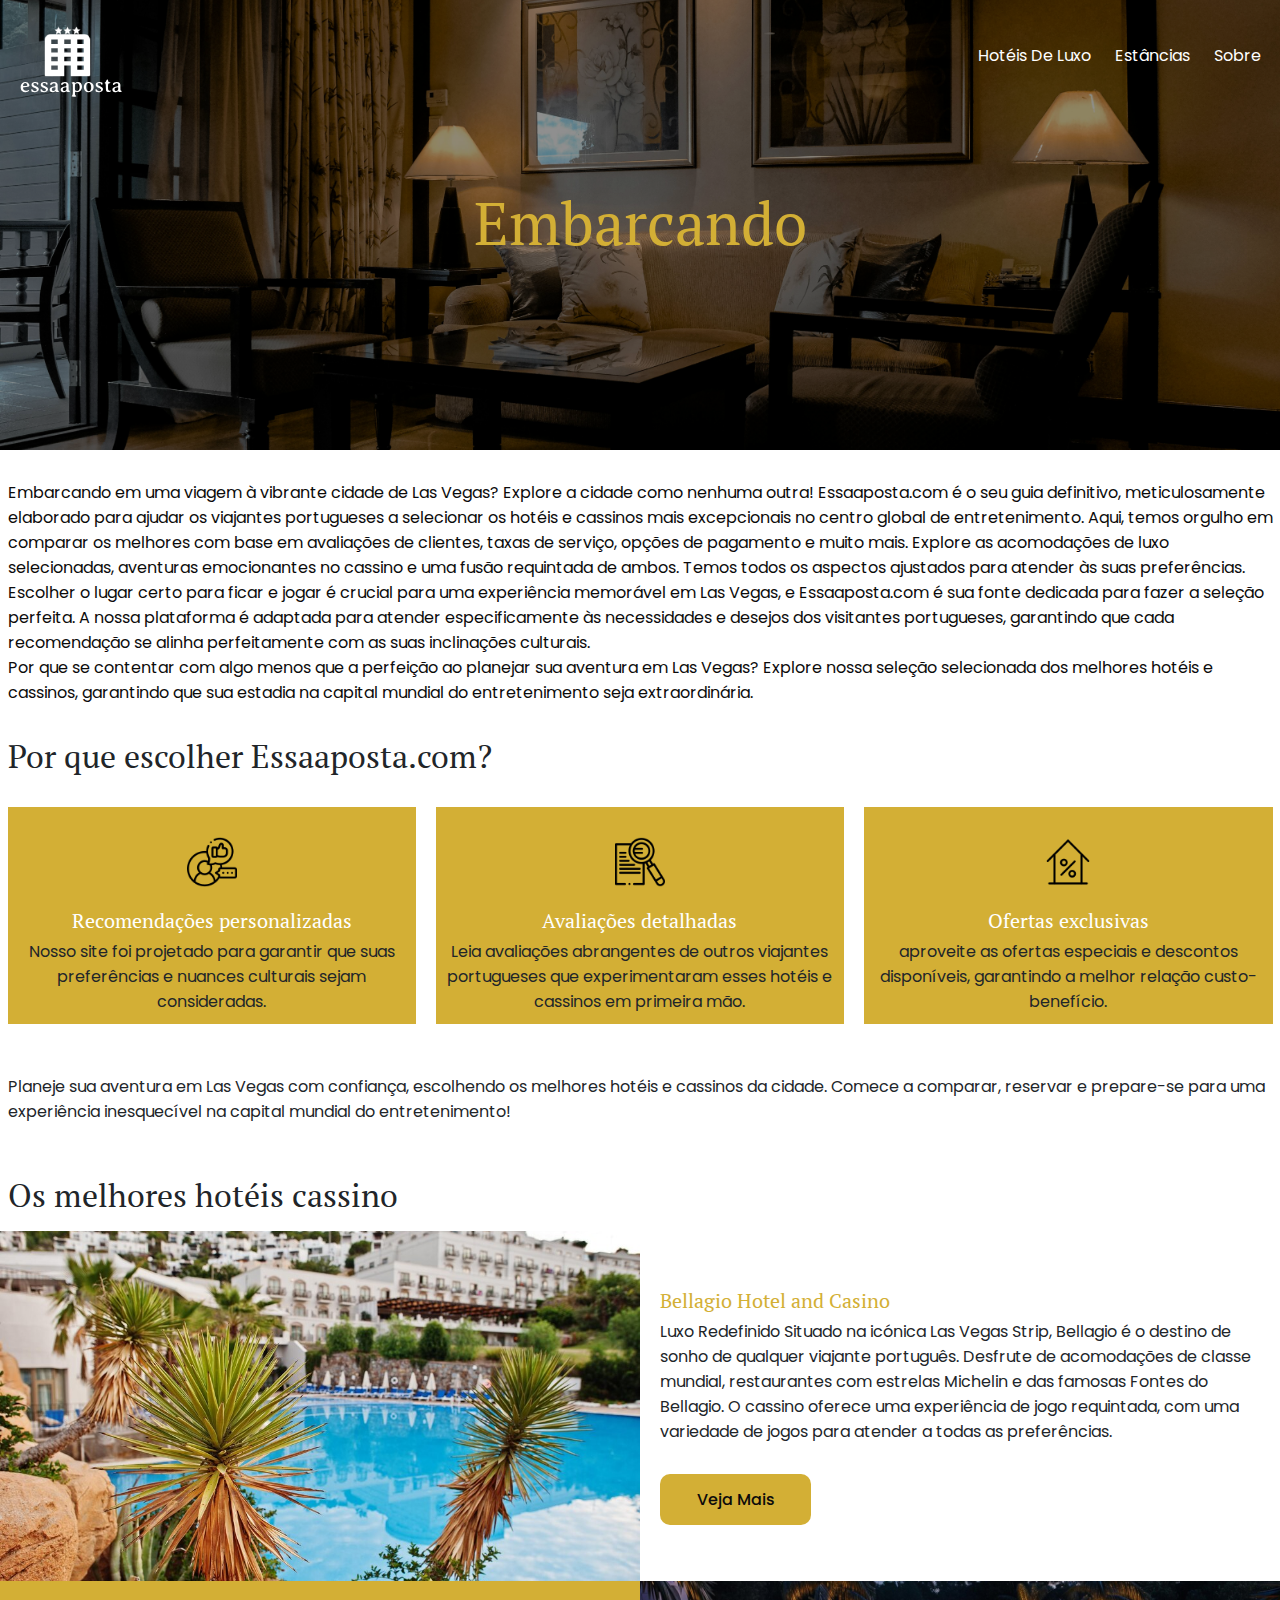
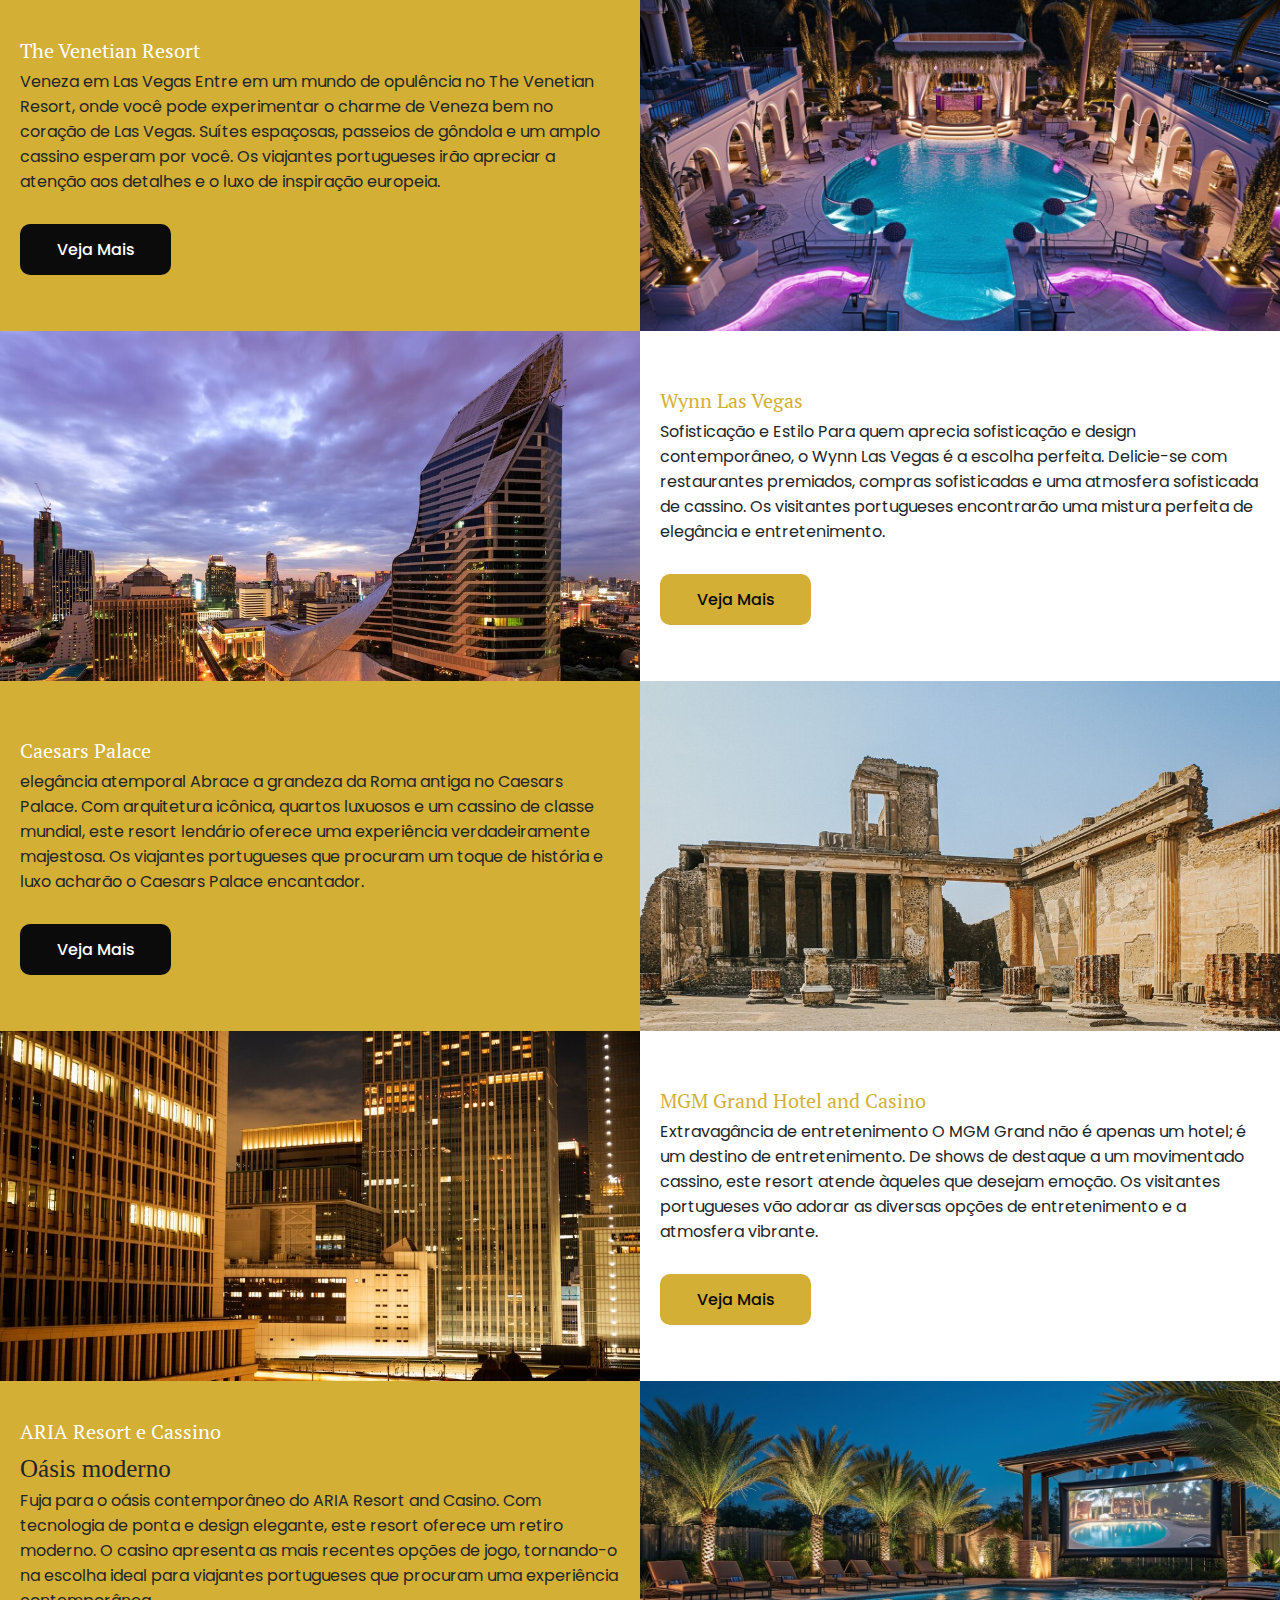
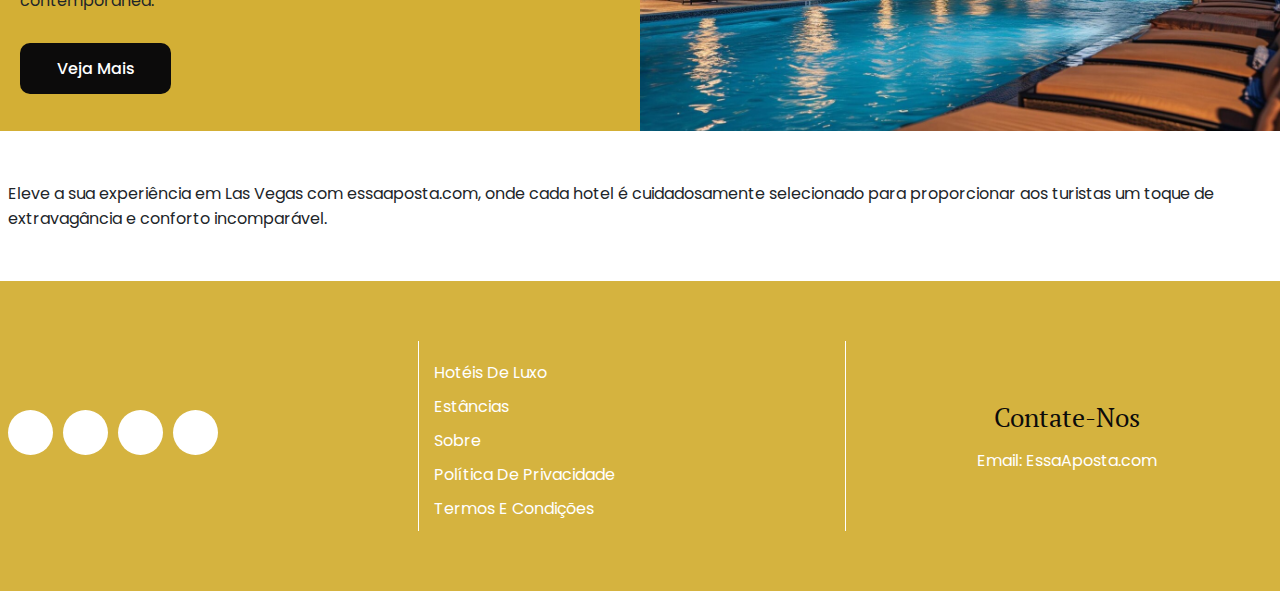
==== index.html @ 1325c4f9 "update" ====
<!doctype html>
<html lang="en">

<head>
  <meta charset="utf-8">
  <meta name="viewport" content="width=device-width, initial-scale=1">
  <link rel="stylesheet" href="https://cdnjs.cloudflare.com/ajax/libs/font-awesome/6.4.0/css/all.min.css"
    integrity="sha512-iecdLmaskl7CVkqkXNQ/ZH/XLlvWZOJyj7Yy7tcenmpD1ypASozpmT/E0iPtmFIB46ZmdtAc9eNBvH0H/ZpiBw=="
    crossorigin="anonymous" referrerpolicy="no-referrer" />
  <link
    href="https://fonts.googleapis.com/css2?family=Poppins:ital,wght@0,100;0,200;0,300;0,400;0,500;0,600;0,700;0,800;0,900;1,100;1,200;1,300;1,400;1,500;1,600;1,700;1,800;1,900&display=swap"
    rel="stylesheet">
  <link href="https://fonts.googleapis.com/css2?family=PT+Serif:ital,wght@0,400;0,700;1,400;1,700&display=swap"
    rel="stylesheet">
  <link rel="stylesheet" href="css/bootstrap.css">
  <link rel="stylesheet" href="css/style.css">
  <link rel="stylesheet" href="css/responsive.css">
  <link rel="icon" href="images/favicon.png" type="image/x-icon">
  <title>Home</title>
</head>

<body>
  <!-- site-header start -->
  <header class="site-header">
    <div class="container">
      <div class="site-logo">
        <a href="index.html"><img src="images/header-logo.png" alt="site-logo"></a>
      </div>

      <nav class="site-nav">
        <ul>
          <li><a href="luxury-hotels.html">Hotéis de Luxo</a></li>
          <li><a href="resorts.html">Estâncias </a></li>
          <li><a href="about.html">Sobre</a></li>
          <li class="closed-menu">
            <a href="#">×</a>
          </li>
        </ul>
      </nav>

      <div class="menu-toggle">
        <div class="bar-1"></div>
        <div class="bar-2"></div>
        <div class="bar-3"></div>
      </div>


    </div>
  </header>
  <!-- site header end -->

  <!-- site banner start -->
  <section class="homebanner banner">
    <div class="container">
      <div class="row">
        <div class="col-12">
          <div class="bannertitle">
            <h1>Embarcando</h1>
          </div>
        </div>
      </div>
    </div>
  </section>
  <!-- site banner end -->


  <!-- site topttext start -->
  <section class="topttext">
    <div class="container">
      <div class="row">
        <div class="col-12">
          <div class="topttext-para">
            <p>Embarcando em uma viagem à vibrante cidade de Las Vegas? Explore a cidade como nenhuma outra!
              Essaaposta.com é o seu guia definitivo, meticulosamente elaborado para ajudar os viajantes portugueses a
              selecionar os hotéis e cassinos mais excepcionais no centro global de entretenimento. Aqui, temos orgulho
              em comparar os melhores com base em avaliações de clientes, taxas de serviço, opções de pagamento e muito
              mais. Explore as acomodações de luxo selecionadas, aventuras emocionantes no cassino e uma fusão
              requintada de ambos. Temos todos os aspectos ajustados para atender às suas preferências.
            </p>
            <p>Escolher o lugar certo para ficar e jogar é crucial para uma experiência memorável em Las Vegas, e
              Essaaposta.com é sua fonte dedicada para fazer a seleção perfeita. A nossa plataforma é adaptada para
              atender especificamente às necessidades e desejos dos visitantes portugueses, garantindo que cada
              recomendação se alinha perfeitamente com as suas inclinações culturais. </p>
            <p>Por que se contentar com algo menos que a perfeição ao planejar sua aventura em Las Vegas? Explore nossa
              seleção selecionada dos melhores hotéis e cassinos, garantindo que sua estadia na capital mundial do
              entretenimento seja extraordinária.
            </p>
          </div>
        </div>
      </div>
    </div>
  </section>
  <!-- site topttext end -->


  <!-- site choose start -->
  <section class="choose">
    <div class="container">
      <h2>Por que escolher Essaaposta.com? </h2>
      <div class="row">
        <div class="choosemain">
          <div class="choosebox">
            <img src="images/choosecard1.png" alt="choosecard1" class="img-fluid">
            <h3>Recomendações personalizadas</h3>
            <p>Nosso site foi projetado para garantir que suas preferências e nuances culturais sejam consideradas.</p>
          </div>
          <div class="choosebox">
            <img src="images/choosecard2.png" alt="choosecard2" class="img-fluid">
            <h3>Avaliações detalhadas</h3>
            <p> Leia avaliações abrangentes de outros viajantes portugueses que experimentaram esses hotéis e cassinos
              em primeira mão.
            </p>
          </div>
          <div class="choosebox">
            <img src="images/choosecard3.png" alt="choosecar3" class="img-fluid">
            <h3>Ofertas exclusivas</h3>
            <p>aproveite as ofertas especiais e descontos disponíveis, garantindo a melhor relação custo-benefício.</p>
          </div>
        </div>
      </div>
      <p class="choosepara">Planeje sua aventura em Las Vegas com confiança, escolhendo os melhores hotéis e cassinos da
        cidade. Comece a comparar, reservar e prepare-se para uma experiência inesquecível na capital mundial do
        entretenimento!</p>
    </div>
  </section>
  <!-- site choose end -->

  <!-- site casino-hotel start -->
  <section class="casinohotel-card">
    <div class="container">
      <h2 class="pb-3">Os melhores hotéis cassino </h2>
      <div class="row">
        <div class="col-lg-6 col-md-6 col-sm-12 p-0">
          <div class="casinohotel-picture">
            <img src="images/casinocard1.jpg" alt="casinocard1" class="img-fluid">
          </div>
        </div>
        <div class="col-lg-6 col-md-6 col-sm-12 p-0">
          <div class="casinohotel-content">
            <h3>Bellagio Hotel and Casino</h3>
            <p>Luxo Redefinido Situado na icónica Las Vegas Strip, Bellagio é o destino de sonho de qualquer viajante
              português. Desfrute de acomodações de classe mundial, restaurantes com estrelas Michelin e das famosas
              Fontes do Bellagio. O cassino oferece uma experiência de jogo requintada, com uma variedade de jogos para
              atender a todas as preferências. </p>
            <div class="primary-btn">
              <a href="https://bellagio.mgmresorts.com/en.html?ecid=GMB_BE_HO " target="_blank">Veja mais</a>
            </div>
          </div>
        </div>
      </div>
      <div class="row flex-wrap-reverse">
        <div class="col-lg-6 col-md-6 col-sm-12 p-0">
          <div class="casinohotel-content right">
            <h3>The Venetian Resort</h3>
            <p> Veneza em Las Vegas Entre em um mundo de opulência no The Venetian Resort, onde você pode experimentar o
              charme de Veneza bem no coração de Las Vegas. Suítes espaçosas, passeios de gôndola e um amplo cassino
              esperam por você. Os viajantes portugueses irão apreciar a atenção aos detalhes e o luxo de inspiração
              europeia. </p>
            <div class="primary-btn">
              <a href="https://www.venetianlasvegas.com/" target="_blank">Veja mais</a>
            </div>
          </div>
        </div>
        <div class="col-lg-6 col-md-6 col-sm-12 p-0">
          <div class="casinohotel-picture">
            <img src="images/casinocard2.jpg" alt="casinocard2" class="img-fluid">
          </div>
        </div>
      </div>
      <div class="row">
        <div class="col-lg-6 col-md-6 col-sm-12 p-0">
          <div class="casinohotel-picture">
            <img src="images/casinocard3.jpg" alt="casinocard3" class="img-fluid">
          </div>
        </div>
        <div class="col-lg-6 col-md-6 col-sm-12 p-0">
          <div class="casinohotel-content">
            <h3>Wynn Las Vegas</h3>
            <p> Sofisticação e Estilo Para quem aprecia sofisticação e design contemporâneo, o Wynn Las Vegas é a
              escolha perfeita. Delicie-se com restaurantes premiados, compras sofisticadas e uma atmosfera sofisticada
              de cassino. Os visitantes portugueses encontrarão uma mistura perfeita de elegância e entretenimento.
            </p>
            <div class="primary-btn">
              <a href="https://www.wynnlasvegas.com/ " target="_blank">Veja mais</a>
            </div>
          </div>
        </div>
      </div>
      <div class="row flex-wrap-reverse">
        <div class="col-lg-6 col-md-6 col-sm-12 p-0">
          <div class="casinohotel-content right">
            <h3> Caesars Palace</h3>
            <p> elegância atemporal Abrace a grandeza da Roma antiga no Caesars Palace. Com arquitetura icônica, quartos
              luxuosos e um cassino de classe mundial, este resort lendário oferece uma experiência verdadeiramente
              majestosa. Os viajantes portugueses que procuram um toque de história e luxo acharão o Caesars Palace
              encantador. </p>
            <div class="primary-btn">
              <a href="https://www.caesars.com/caesars-palace" target="_blank">Veja mais</a>
            </div>
          </div>
        </div>
        <div class="col-lg-6 col-md-6 col-sm-12 p-0">
          <div class="casinohotel-picture">
            <img src="images/casinocard4.jpg" alt="casinocard4" class="img-fluid">
          </div>
        </div>
      </div>
      <div class="row">
        <div class="col-lg-6 col-md-6 col-sm-12 p-0">
          <div class="casinohotel-picture">
            <img src="images/casinocard5.jpg" alt="casinocard5" class="img-fluid">
          </div>
        </div>
        <div class="col-lg-6 col-md-6 col-sm-12 p-0">
          <div class="casinohotel-content">
            <h3> MGM Grand Hotel and Casino</h3>
            <p>Extravagância de entretenimento O MGM Grand não é apenas um hotel; é um destino de entretenimento. De
              shows de destaque a um movimentado cassino, este resort atende àqueles que desejam emoção. Os visitantes
              portugueses vão adorar as diversas opções de entretenimento e a atmosfera vibrante. </p>
            <div class="primary-btn">
              <a href="https://mgmgrand.mgmresorts.com/en.html" target="_blank">Veja mais</a>
            </div>
          </div>
        </div>
      </div>
      <div class="row flex-wrap-reverse">
        <div class="col-lg-6 col-md-6 col-sm-12 p-0">
          <div class="casinohotel-content right">
            <h3>ARIA Resort e Cassino</h3>
            <span>Oásis moderno</span>
            <p>Fuja para o oásis contemporâneo do ARIA Resort and Casino. Com tecnologia de ponta e design elegante,
              este resort oferece um retiro moderno. O casino apresenta as mais recentes opções de jogo, tornando-o na
              escolha ideal para viajantes portugueses que procuram uma experiência contemporânea. </p>
            <div class="primary-btn">
              <a href="https://aria.mgmresorts.com/en.html?ecid=GMB_AR_HO " target="_blank">Veja mais</a>
            </div>
          </div>
        </div>
        <div class="col-lg-6 col-md-6 col-sm-12 p-0">
          <div class="casinohotel-picture">
            <img src="images/casinocard6.jpg" alt="casinocard6" class="img-fluid">
          </div>
        </div>
      </div>
      <p class="choosepara">Eleve a sua experiência em Las Vegas com essaaposta.com, onde cada hotel é cuidadosamente
        selecionado para proporcionar aos turistas um toque de extravagância e conforto incomparável.
      </p>
    </div>
  </section>
  <!-- site casino-hotel end -->

  <!-- site footer start -->
  <div class="footer">
    <div class="container">
      <div class="footer-body">
        <div class="row">
          <div class=" col-lg-4 col-md-4 col-sm-12">
            <div class="social-icons">
              <ul>
                <li><a href="https://www.twitter.com/login/" target="_blank"><i class="fa-brands fa-twitter"></i></a>
                </li>
                <li><a href="https://www.facebook.com/login/" target="_blank"><i
                      class="fa-brands fa-facebook-f"></i></a></li>
                <li><a href="https://www.instagram.com/login/" target="_blank"><i
                      class="fa-brands fa-instagram"></i></a></li>
                <li><a href="https://www.linkedin.com/login/" target="_blank"><i class="fa-brands fa-linkedin"></i></a>
                </li>
              </ul>
            </div>

          </div>
          <div class=" col-lg-4 col-md-4 col-sm-12">
            <div class="links__main">
              <div class="useful-links">
                <ul>
                  <li><a href="luxury-hotels.html">Hotéis de Luxo</a></li>
                  <li><a href="resorts.html">Estâncias </a></li>
                  <li><a href="about.html">Sobre</a></li>
                  <li><a href="privacy.html">Política de privacidade</a></li>
                  <li><a href="terms-conditions.html"> Termos e Condições
                    </a></li>
                </ul>
              </div>
            </div>
          </div>
          <div class=" col-lg-4 col-md-4 col-sm-12">
            <div class="contact-us">
              <h4>Contate-nos</h4>
              <ul>
                <li>
                </li>
                <li>
                  <a href="mailto:EssaAposta.com." target="_blank"><span>Email:</span>
                    EssaAposta.com
                  </a>
                </li>
              </ul>
            </div>
          </div>

        </div>

      </div>

    </div>
  </div>
  <!-- site footer end -->

  <script src="js/bootstrap.js"></script>
  <script src="js/jquery.js"></script>
  <script src="js/owl.carousel.js"></script>


  <script>
    $(document).ready(function () {
      $(".menu-toggle").click(function () {
        $("body").addClass("toggle");
      });
    });

    $(document).ready(function () {
      $(".closed-menu").click(function () {
        $("body").removeClass("toggle");
      });
    });
  </script>

  <script>
    $(document).ready(function () {
      $(window).scroll(function () {
        var header = $("header");
        header.toggleClass("sticky", $(window).scrollTop() > 0);
      });
    });
  </script>




</body>

</html>
---- css/style.css ----
/*global start*/
li {
  list-style: none;
  font-family: "Poppins", sans-serif;
  font-size: 16px !important;
}

a,
button {
  font-family: "Poppins", sans-serif;
}

.primary-btn a {
  border-radius: 10px;
  background: #d3af35;
  color: #0C0B0B;
  text-align: center;
  font-size: 16px;
  font-style: normal;
  font-weight: 500;
  line-height: normal;
  padding: 13px 0px;
  display: inline-block;
  position: relative;
  z-index: 1;
  max-width: 151px;
  width: 100%;
  text-transform: capitalize;
  margin-top: 30px;
}
.primary-btn a::before {
  content: "";
  position: absolute;
  width: 0%;
  height: 100%;
  color: #fff !important;
  background: #0C0B0B;
  z-index: -1;
  right: 0;
  top: 0;
  transition: all 0.3s ease;
  border-radius: 10px;
  left: 0;
  margin: auto;
}

.primary-btn a:hover:before {
  width: 100%;
  color: #fff;
}

.primary-btn a:hover {
  color: #fff;
}

.banner {
  position: relative;
  height: 450px;
  background-repeat: no-repeat;
  background-size: cover;
  background-position: center;
  object-fit: cover;
  margin-top: 0;
}
.banner::after {
  content: "";
  position: absolute;
  inset: 0;
  background: rgba(0, 0, 0, 0.44);
  z-index: 0;
}

p {
  font-size: 16px;
  font-weight: 400;
  line-height: 25px;
  font-family: "Poppins", sans-serif;
  margin-bottom: 0;
}
@media screen and (max-width: 768px) {
  p {
    font-size: 15px;
    line-height: 21px;
  }
}

h1 {
  font-size: 60px;
  font-weight: 500;
  line-height: normal;
  color: #d3af35;
  font-family: "PT Serif", serif;
  font-weight: 400;
  font-style: normal;
  text-align: center;
}
@media screen and (max-width: 768px) {
  h1 {
    font-size: 35px;
    line-height: normal;
  }
}

h2 {
  font-size: 32px;
  line-height: normal;
  font-weight: 500;
  font-family: "PT Serif", serif;
  font-weight: 400;
  font-style: normal;
}
@media screen and (max-width: 768px) {
  h2 {
    font-size: 28px;
  }
}
@media screen and (max-width: 575px) {
  h2 {
    font-size: 21px;
  }
}

h3 {
  font-size: 20px;
  line-height: normal;
  font-weight: 500;
  font-family: "PT Serif", serif;
  font-weight: 400;
  font-style: normal;
  color: #d3af35;
}

h4 {
  font-size: 25px;
  line-height: normal;
  font-weight: 500;
  font-family: "PT Serif", serif;
  font-weight: 400;
  font-style: normal;
  color: #d3af35;
}

* {
  box-sizing: border-box;
}

body {
  margin: 0;
  padding: 0;
  overflow-x: hidden;
  font-size: 1.6rem;
  font-family: "PT Serif Caption", serif;
  font-style: normal;
}

ul {
  margin: 0;
  padding: 0;
  list-style-type: none;
}

img {
  width: 100%;
}

a {
  text-decoration: none;
  color: inherit;
}

a:focus {
  color: inherit;
}

html {
  font-size: 62.5%;
}

.container {
  max-width: 1280px;
  margin: 0 auto;
  width: 100%;
}

/*global end*/
/*header start*/
header.site-header {
  background: transparent;
  font-size: 18px;
  padding: 10px 0;
  font-weight: 700;
  text-transform: capitalize;
  color: #0C0B0B;
  position: absolute;
  top: 0;
  left: 0;
  right: 0;
  z-index: 999;
  width: 100%;
  transition: 0.3s;
}

.site-header .site-nav ul li a.active {
  color: #d3af35;
}

header.site-header.sticky {
  background: #d3af35;
  box-shadow: 2px 5px 10px rgba(0, 0, 0, 0.3);
  animation: 500ms ease-in-out 0s normal none 1 running fadeInDown;
  padding: 2px 0;
  position: fixed;
}

header.site-header.sticky .site-nav a {
  color: #000;
}

header.site-header.sticky .site-nav a.active {
  color: #fff;
}

.site-logo img {
  width: 100%;
  max-width: 300px;
}

.site-nav a {
  padding: 8px 12px !important;
  display: inline-block;
  font-weight: 400;
  color: #fff;
}
.site-nav a:hover {
  color: #d3af35;
}

.site-header {
  padding: 10px 0;
}

.site-header .container {
  display: flex;
  justify-content: space-between;
  align-items: center;
}

.site-nav ul {
  display: flex;
  align-items: center;
}

.closed-menu {
  display: none;
}

.menu-toggle {
  display: none !important;
}

/*header end*/
/*banner-css-start*/
.homebanner.banner {
  background-image: url(../images/homebanner.jpg);
}

.bannertitle {
  z-index: 1;
  position: absolute;
  transform: translate(-50%, -50%);
  left: 50%;
  top: 50%;
}

/*banner-css-end*/
/*home-css-start*/
.topttext {
  padding: 30px 0;
}
.topttext p {
  color: #0C0B0B;
  font-weight: normal;
}

.choosemain {
  display: grid;
  grid-template-columns: repeat(3, 1fr);
  gap: 20px;
  text-align: center;
  margin-top: 25px;
}

.choosebox {
  height: 100%;
  background: #d3af35;
  padding: 10px;
}
.choosebox:hover {
  background-color: #0C0B0B;
  transform: translateY(-10px);
  transition: 0.3s;
}
.choosebox:hover h3 {
  color: #d3af35;
}
.choosebox:hover p {
  color: #fff;
}
.choosebox:hover img {
  filter: invert(100%) sepia(100%) saturate(0%) hue-rotate(288deg) brightness(102%) contrast(102%);
}
.choosebox h3 {
  color: #fff;
}
.choosebox img {
  max-width: 50px;
  margin: 20px 0;
}

p.choosepara {
  padding: 50px 0;
}

.casinohotel-picture img {
  height: 350px;
  object-fit: cover;
}
.casinohotel-content {
  padding: 20px;
  display: flex;
  flex-direction: column;
  justify-content: center;
  height: 100%;
}

.casinohotel-content.right {
  background: #d3af35;
}
.casinohotel-content.right h3 {
  color: #fff;
}
.casinohotel-content.right a {
  color: #fff;
  background-color: #0C0B0B;
}
.casinohotel-content.right a:hover {
  background-color: #fff;
  color: #fff;
}

.casinohotel-content.right span {
  font-size: 25px;
}

/*home-css-end*/
/*about start*/
section.aboutbanner.banner {
  background-image: url(../images/aboutbanner.jpg);
}

.flexcard {
  padding-bottom: 50px;
}

.flexcard-title {
  text-align: center;
}

.flexcard-main {
  text-align: center;
  display: flex;
  flex-direction: column;
  justify-content: center;
  height: 100%;
  margin: 0;
}

.flexcard-main:hover {
  background-color: #d3af35;
  margin: 0;
  transition: 0.3s ease;
}
.flexcard-main:hover p {
  color: #fff;
}

.flexcard-main p {
  font-size: 14px;
  line-height: 17px;
  color: #0C0B0B;
}

.flexcard-main h4 {
  color: #d3af35;
}

.flexcard-picture img {
  height: 203px;
  -o-object-fit: cover;
  object-fit: cover;
}

.flexcard-main:hover h4 {
  color: #0C0B0B;
}

.about_us_content {
  background-color: #fff;
  margin: 30px 0;
  width: 50%;
}

.form-group {
  margin-bottom: 2rem;
}

.about_us_content .input-control {
  display: block;
  width: 100%;
  height: 4rem;
  border: 1px solid #d3af35;
  padding: 2rem 2rem;
  background: transparent;
  color: #0C0B0B;
}

.about_us_content textarea.input-control {
  resize: none;
  height: auto;
}

.form-group .submit-btn {
  background: #d3af35;
  border: 1px solid #d3af35;
  transition: all 0.2s linear;
  display: inline-block;
  padding: 0.8rem 4rem;
  color: #fff;
  text-transform: capitalize;
}
.form-group .submit-btn:hover {
  background-color: #0C0B0B !important;
  border: 1px solid #0C0B0B !important;
}

.about_us_content .input-control:focus-visible {
  outline: none;
}

.about_us_content .form-group label {
  display: inline-block;
  padding-bottom: 5px;
  color: #0C0B0B;
  transition: all 0.2s linear;
  text-transform: capitalize;
  font-weight: 600;
  font-family: "PT Serif";
}

button.submit-btn {
  color: #0C0B0B !important;
}
button.submit-btn:hover {
  background-color: #d3af35 !important;
  border-color: #d3af35 !important;
  color: #fff !important;
}

/*about end*/
/*luxury start*/
.luxury.banner {
  background-image: url(../images/luxurybanner.jpg);
}

.luxurycard-main {
  color: #fff;
  text-align: start;
  height: 100%;
  padding: 25px 15px;
  border: 1px solid rgba(255, 255, 255, 0.35);
  border-radius: 5px;
  box-shadow: rgba(100, 100, 111, 0.2) 0px 7px 29px 0px;
}
.luxurycard-main img {
  height: 250px;
  object-fit: cover;
}
.luxurycard-inner {
  height: 100%;
  margin-top: 25px;
}
.luxurycard-inner p {
  color: #0C0B0B;
}

.luxurycard .row {
  row-gap: 25px;
}

/*luxury end*/
/*resorts start*/
.resorts.banner {
  background-image: url(../images/resortsbanner.jpg);
}

.traveltips-main {
  box-shadow: 0px 0px 30px 0px rgba(199, 199, 199, 0.5);
  padding: 10px 20px;
  height: 100%;
}

span.travelblock {
  font-size: 23px;
  color: #d3af35;
}

.travel {
  padding: 50px 0;
  position: relative;
}
.travel h3 {
  margin: 30px 0;
}

.travelcard-inner span {
  color: #0C0B0B;
  font-size: 18px;
  display: block;
  text-align: center;
}

.travelcard img {
  height: 250px;
  object-fit: cover;
  width: 100%;
  max-width: 320px;
  margin: 0 auto;
}

.traveltips {
  display: flex;
  gap: 25px;
  padding: 16px 0;
}
.traveltips img {
  max-width: 45px;
  height: 45px;
  object-fit: cover;
  text-align: left;
}
.traveltips h3 {
  color: #0C0B0B;
}

.traveltips .row {
  row-gap: 25px;
}

/*resorts end*/
/*footer start*/
.footer {
  background-repeat: no-repeat;
  background-position: center;
  background-size: cover;
  position: relative;
}
.footer::after {
  content: "";
  position: absolute;
  inset: 0;
  background-color: #d3af35;
  opacity: 0.95;
  z-index: -1;
}

.footer-body {
  padding: 60px 0;
}
.footer-body h4 {
  font-size: 1.8rem;
  text-transform: capitalize;
  color: #fff;
  margin: 0 0 2rem;
}

.social-icons img {
  max-width: 18rem;
}
.social-icons p {
  color: #fff;
  margin: 1.5rem 0;
}
.social-icons ul {
  display: flex;
  flex-wrap: wrap;
}
.social-icons a {
  color: #d3af35;
}
.social-icons i:hover {
  color: #0C0B0B;
}

.social-icons a:last-child {
  display: inline-block;
  background: #fff;
  margin-right: 1rem;
  width: 4.5rem;
  height: 4.5rem;
  line-height: 4.5rem;
  text-align: center;
  font-size: 2.5rem;
  border-radius: 50%;
  transition: all 0.3s ease-in-out;
}
.social-icons a:last-child:hover {
  color: #fff;
  transform: rotate(180deg);
}

.our_service li a {
  display: inline-block;
  color: #fff;
  padding-bottom: 1rem;
}

.useful-links ul {
  display: flex;
  flex-direction: column;
}
.useful-links li a {
  color: #fff;
  text-transform: capitalize;
  padding-bottom: 1rem;
  display: inline-block;
}
.useful-links li a:hover {
  color: #0C0B0B;
}
.useful-links h4 {
  font-size: 26px;
  font-family: auto;
}

.social-icons,
.links__main {
  border-right: 1px solid #fff;
  display: flex;
  flex-direction: column;
  justify-content: center;
  height: 100%;
}

.useful-links {
  margin-top: 20px;
}

.contact-us {
  display: flex;
  flex-direction: column;
  justify-content: center;
  align-items: center;
  height: 100%;
}
.contact-us h4 {
  font-size: 26px;
  color: #0C0B0B;
  margin-bottom: 15px;
}
.contact-us p {
  color: #fff;
  margin: 0 0 2rem;
}
.contact-us a {
  color: #fff;
}
.contact-us a:hover {
  color: #0C0B0B;
}

/*footer end*/
/*privacy-policy start*/
.privacy__section.banner {
  background-image: url(../images/privacybanner.avif);
  margin-top: 0;
  isolation: isolate;
  display: flex;
  flex-direction: column;
  justify-content: center;
  align-items: center;
  text-align: center;
}
.privacy__section.banner::after {
  content: "";
  position: absolute;
  inset: 0;
  background-color: rgba(0, 0, 0, 0.55);
  z-index: -1;
}

.privacy-policy {
  padding: 40px 0;
}
.privacy-policy .content-wrap li {
  font-size: 15px;
}

.terms {
  padding: 40px 0;
}
.terms .content-wrap li {
  font-size: 15px;
}

/*privacy-policy end*/
/*terms-conditon start*/
.terms__section.banner {
  background-image: url(../images/termsbanner.jpg);
  margin-top: 0;
  isolation: isolate;
  display: flex;
  flex-direction: column;
  justify-content: center;
  align-items: center;
  text-align: center;
}
.terms__section.banner::after {
  content: "";
  position: absolute;
  inset: 0;
  background-color: rgba(0, 0, 0, 0.55);
  z-index: -1;
}

/*terms-conditon-end/

/*# sourceMappingURL=style.css.map */

/*# sourceMappingURL=style.css.map */
---- css/responsive.css ----
li {
  list-style: none;
  font-family: "Poppins", sans-serif;
  font-size: 16px !important;
}

a,
button {
  font-family: "Poppins", sans-serif;
}

.primary-btn a {
  border-radius: 10px;
  background: #d3af35;
  color: #0C0B0B;
  text-align: center;
  font-size: 16px;
  font-style: normal;
  font-weight: 500;
  line-height: normal;
  padding: 13px 0px;
  display: inline-block;
  position: relative;
  z-index: 1;
  max-width: 151px;
  width: 100%;
  text-transform: capitalize;
  margin-top: 30px;
}
.primary-btn a::before {
  content: "";
  position: absolute;
  width: 0%;
  height: 100%;
  color: #fff !important;
  background: #0C0B0B;
  z-index: -1;
  right: 0;
  top: 0;
  transition: all 0.3s ease;
  border-radius: 10px;
  left: 0;
  margin: auto;
}

.primary-btn a:hover:before {
  width: 100%;
  color: #fff;
}

.primary-btn a:hover {
  color: #fff;
}

.banner {
  position: relative;
  height: 450px;
  background-repeat: no-repeat;
  background-size: cover;
  background-position: center;
  object-fit: cover;
  margin-top: 0;
}
.banner::after {
  content: "";
  position: absolute;
  inset: 0;
  background: rgba(0, 0, 0, 0.44);
  z-index: 0;
}

p {
  font-size: 16px;
  font-weight: 400;
  line-height: 25px;
  font-family: "Poppins", sans-serif;
  margin-bottom: 0;
}
@media screen and (max-width: 768px) {
  p {
    font-size: 15px;
    line-height: 21px;
  }
}

h1 {
  font-size: 60px;
  font-weight: 500;
  line-height: normal;
  color: #d3af35;
  font-family: "PT Serif", serif;
  font-weight: 400;
  font-style: normal;
  text-align: center;
}
@media screen and (max-width: 768px) {
  h1 {
    font-size: 35px;
    line-height: normal;
  }
}

h2 {
  font-size: 32px;
  line-height: normal;
  font-weight: 500;
  font-family: "PT Serif", serif;
  font-weight: 400;
  font-style: normal;
}
@media screen and (max-width: 768px) {
  h2 {
    font-size: 28px;
  }
}
@media screen and (max-width: 575px) {
  h2 {
    font-size: 21px;
  }
}

h3 {
  font-size: 20px;
  line-height: normal;
  font-weight: 500;
  font-family: "PT Serif", serif;
  font-weight: 400;
  font-style: normal;
  color: #d3af35;
}

h4 {
  font-size: 25px;
  line-height: normal;
  font-weight: 500;
  font-family: "PT Serif", serif;
  font-weight: 400;
  font-style: normal;
  color: #d3af35;
}

/*media queries start*/
@media screen and (max-width: 1199px) {
  .container {
    padding: 0 20px;
  }
  .site-logo img {
    max-width: 180px;
  }
  .site-nav a {
    padding: 8px 8px !important;
    display: inline-block;
  }
  .site-nav li {
    font-size: 16px;
  }
}
@media screen and (max-width: 1024px) {
  .site-nav a {
    display: inline-block;
    padding: 8px 9px;
  }
  .site-nav li {
    font-size: 15px;
  }
}
@media screen and (max-width: 991px) {
  /*header start*/
  .site-nav {
    position: fixed;
    top: 0;
    left: 0;
    right: 0;
    bottom: 0;
    width: 300px;
    background: #d3af35;
    transition: 0.4s cubic-bezier(0, 0, 0.13, 0.61);
    transform: translateX(-100%);
  }
  .site-nav ul {
    display: block;
    padding: 75px 60px 0;
    display: inline-block !important;
  }
  .menu-toggle {
    display: block !important;
    cursor: pointer;
  }
  .closed-menu {
    font-size: 40px;
    color: #ffffff;
    position: absolute;
    top: -5px;
    right: 15px;
    display: inline-block;
  }
  .closed-menu a:hover {
    color: #ffffff;
  }
  .closed-menu {
    display: block;
  }
  .toggle .site-nav {
    transform: translateX(0);
  }
  .closed-menu {
    display: block;
  }
  .site-header {
    padding: 20px 0;
    background-color: transparent;
    position: fixed;
    top: 0;
    left: 0;
    right: 0;
    width: 100%;
    z-index: 9999999;
    transition: all 0.5s linear;
  }
  .site-header .container {
    display: flex;
    flex-wrap: wrap;
    justify-content: space-between;
    align-items: center;
  }
  .site-logo img {
    max-width: 20rem;
  }
  .site-nav ul {
    display: flex;
    flex-wrap: wrap;
  }
  .site-nav li a {
    font-size: 17px;
    display: inline-block;
    padding: 0.8rem 2rem;
    text-transform: capitalize;
    color: #ffffff;
    position: relative;
    white-space: nowrap;
    font-family: "Poppins";
  }
  .site-nav li a:hover::after {
    width: 100%;
    transition: all 0.3s linear;
  }
  .site-nav .closed-menu a {
    font-size: 45px;
  }
  .menu-toggle .bar-1,
  .bar-2,
  .bar-3 {
    width: 2.5rem;
    height: 2px;
    background-color: #ffffff;
    margin: 0.6rem 0;
    transition: all 0.3s linear;
    display: block;
  }
  ul.dropdown-content {
    position: absolute;
    width: 250px;
    background: transparent;
    top: 100%;
    left: 0;
    background: #ffffff;
    display: none;
  }
  .dropdown:hover .dropdown-content {
    display: block;
  }
  .bar-2 {
    width: 30px;
  }
  .bd-header-top__meta span {
    display: block;
    color: #ffffff;
    font-size: 16px;
    line-height: 32px;
    font-weight: 400;
  }
  .bd-header-top__meta a {
    display: block;
    color: #ffffff;
    font-size: 16px;
    line-height: 32px;
    font-weight: 600;
    opacity: 0.7;
  }
}
@media screen and (max-width: 767px) {
  .choosemain {
    grid-template-columns: repeat(1, 1fr);
  }
  .contact-us {
    align-items: start;
  }
  .social-icons,
  .links__main,
  .contact-us {
    border-right: 1px solid #fff;
  }
  .flexcard-main {
    padding: 50px 0;
  }
}
@media screen and (max-width: 575px) {
  .site-nav {
    width: 100%;
  }
  .topttext p {
    text-align: justify;
  }
}


/*# sourceMappingURL=responsive.css.map */
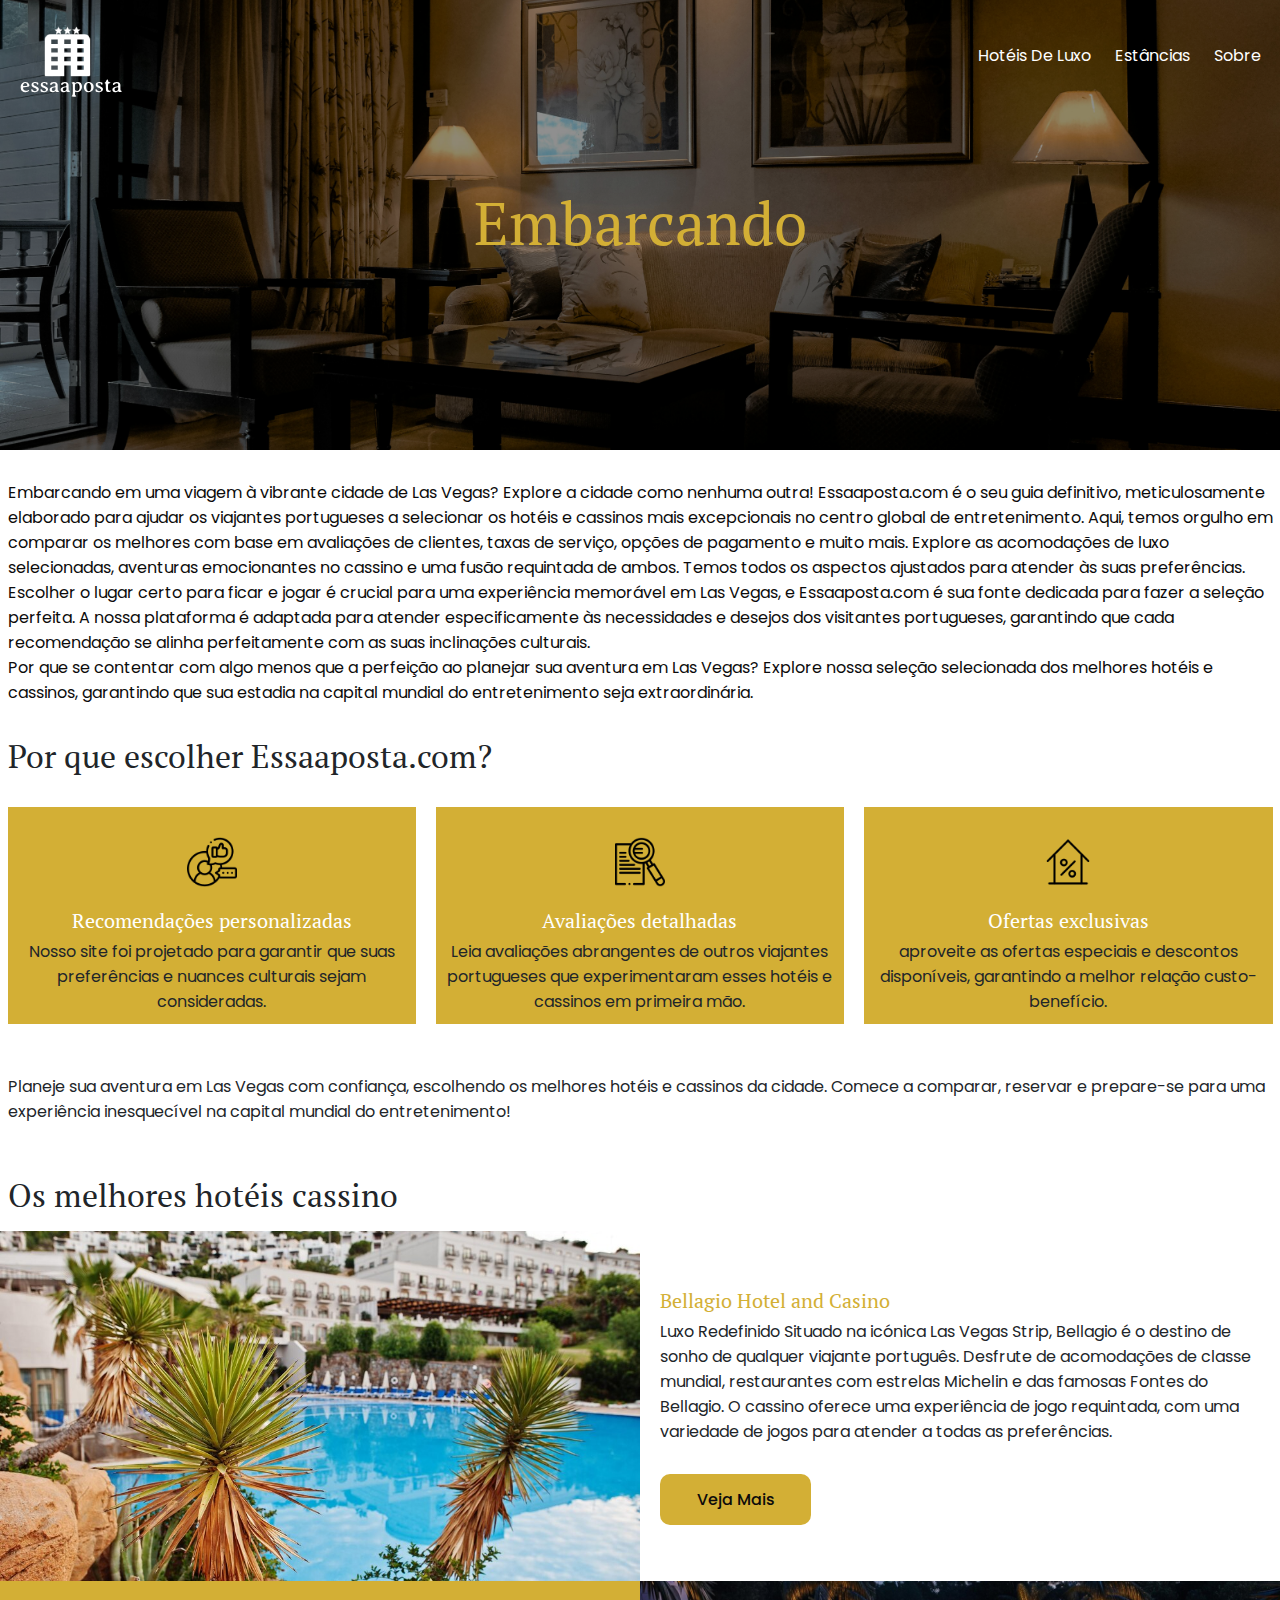
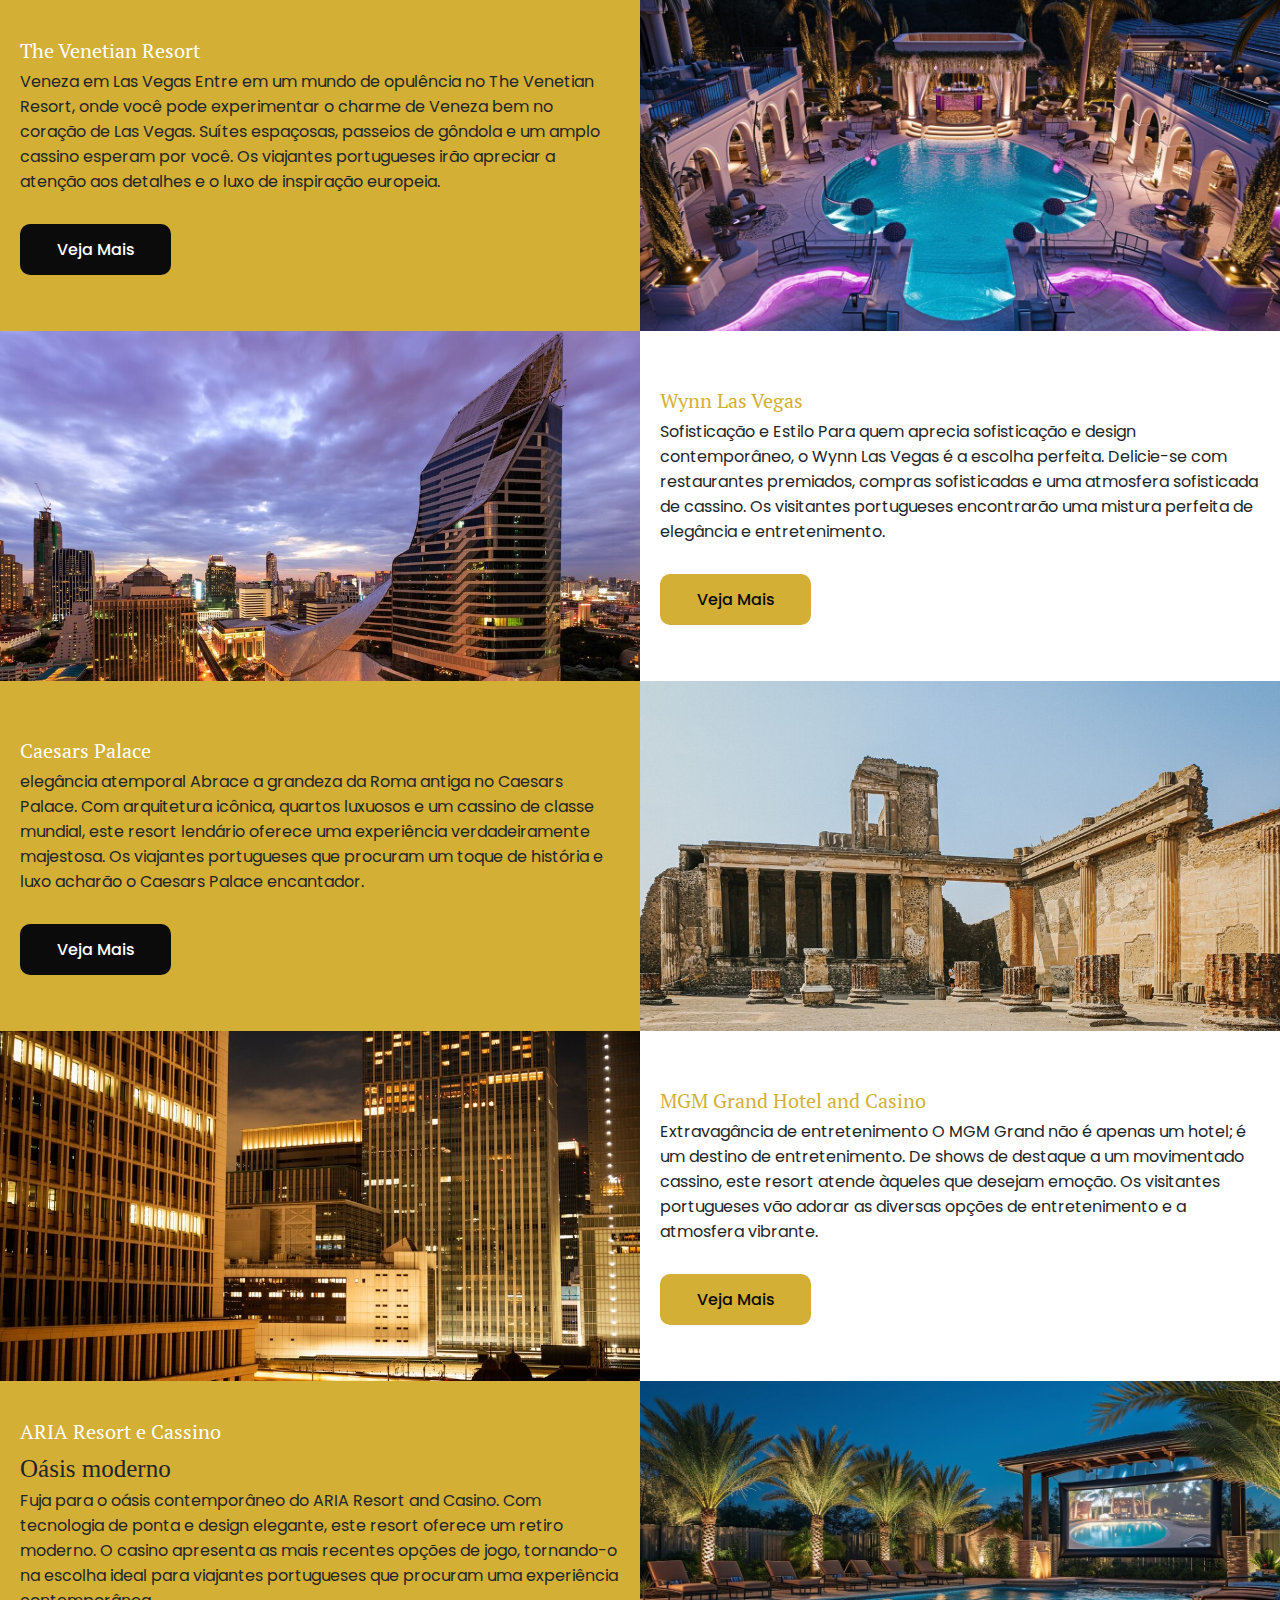
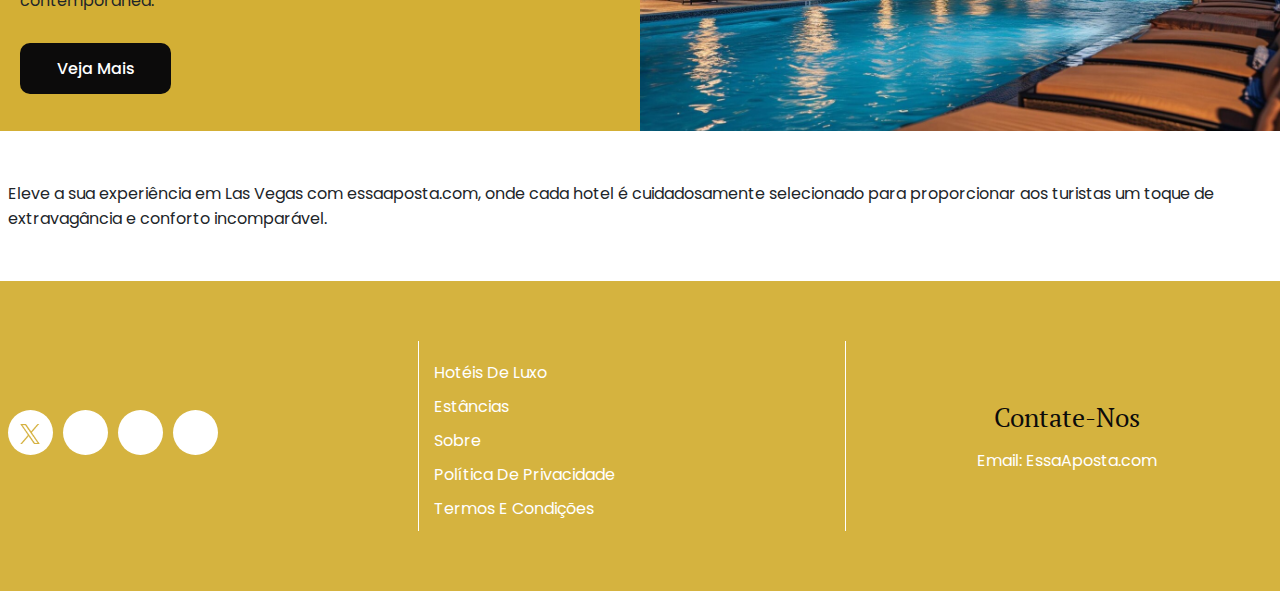
==== commit d3d87f56: "update" ====
--- a/index.html
+++ b/index.html
@@ -257,15 +257,16 @@
           <div class=" col-lg-4 col-md-4 col-sm-12">
             <div class="social-icons">
               <ul>
-                <li><a href="https://www.twitter.com/login/" target="_blank"><i class="fa-brands fa-twitter"></i></a>
+                <li><a href="https://www.twitter.com/login/" target="_blank"><img src="images/twitter.png" alt="twitter"></a>
                 </li>
                 <li><a href="https://www.facebook.com/login/" target="_blank"><i
-                      class="fa-brands fa-facebook-f"></i></a></li>
+                            class="fa-brands fa-facebook-f"></i></a></li>
                 <li><a href="https://www.instagram.com/login/" target="_blank"><i
-                      class="fa-brands fa-instagram"></i></a></li>
-                <li><a href="https://www.linkedin.com/login/" target="_blank"><i class="fa-brands fa-linkedin"></i></a>
+                            class="fa-brands fa-instagram"></i></a></li>
+                <li><a href="https://www.linkedin.com/login/" target="_blank"><i
+                            class="fa-brands fa-linkedin"></i></a>
                 </li>
-              </ul>
+            </ul>
             </div>
 
           </div>
--- a/css/style.css
+++ b/css/style.css
@@ -584,7 +584,8 @@
 }
 
 .social-icons img {
-  max-width: 18rem;
+  max-width: 20px;
+  filter: invert(85%) sepia(73%) saturate(1085%) hue-rotate(323deg) brightness(89%) contrast(86%);
 }
 .social-icons p {
   color: #fff;
@@ -596,9 +597,6 @@
 }
 .social-icons a {
   color: #d3af35;
-}
-.social-icons i:hover {
-  color: #0C0B0B;
 }
 
 .social-icons a:last-child {
@@ -675,7 +673,7 @@
   color: #fff;
 }
 .contact-us a:hover {
-  color: #0C0B0B;
+  color: #000;
 }
 
 /*footer end*/
--- a/css/responsive.css
+++ b/css/responsive.css
@@ -173,7 +173,7 @@
     right: 0;
     bottom: 0;
     width: 300px;
-    background: #d3af35;
+    background: #0C0B0B;
     transition: 0.4s cubic-bezier(0, 0, 0.13, 0.61);
     transform: translateX(-100%);
   }
@@ -296,9 +296,8 @@
     align-items: start;
   }
   .social-icons,
-  .links__main,
-  .contact-us {
-    border-right: 1px solid #fff;
+  .links__main {
+    border: none;
   }
   .flexcard-main {
     padding: 50px 0;
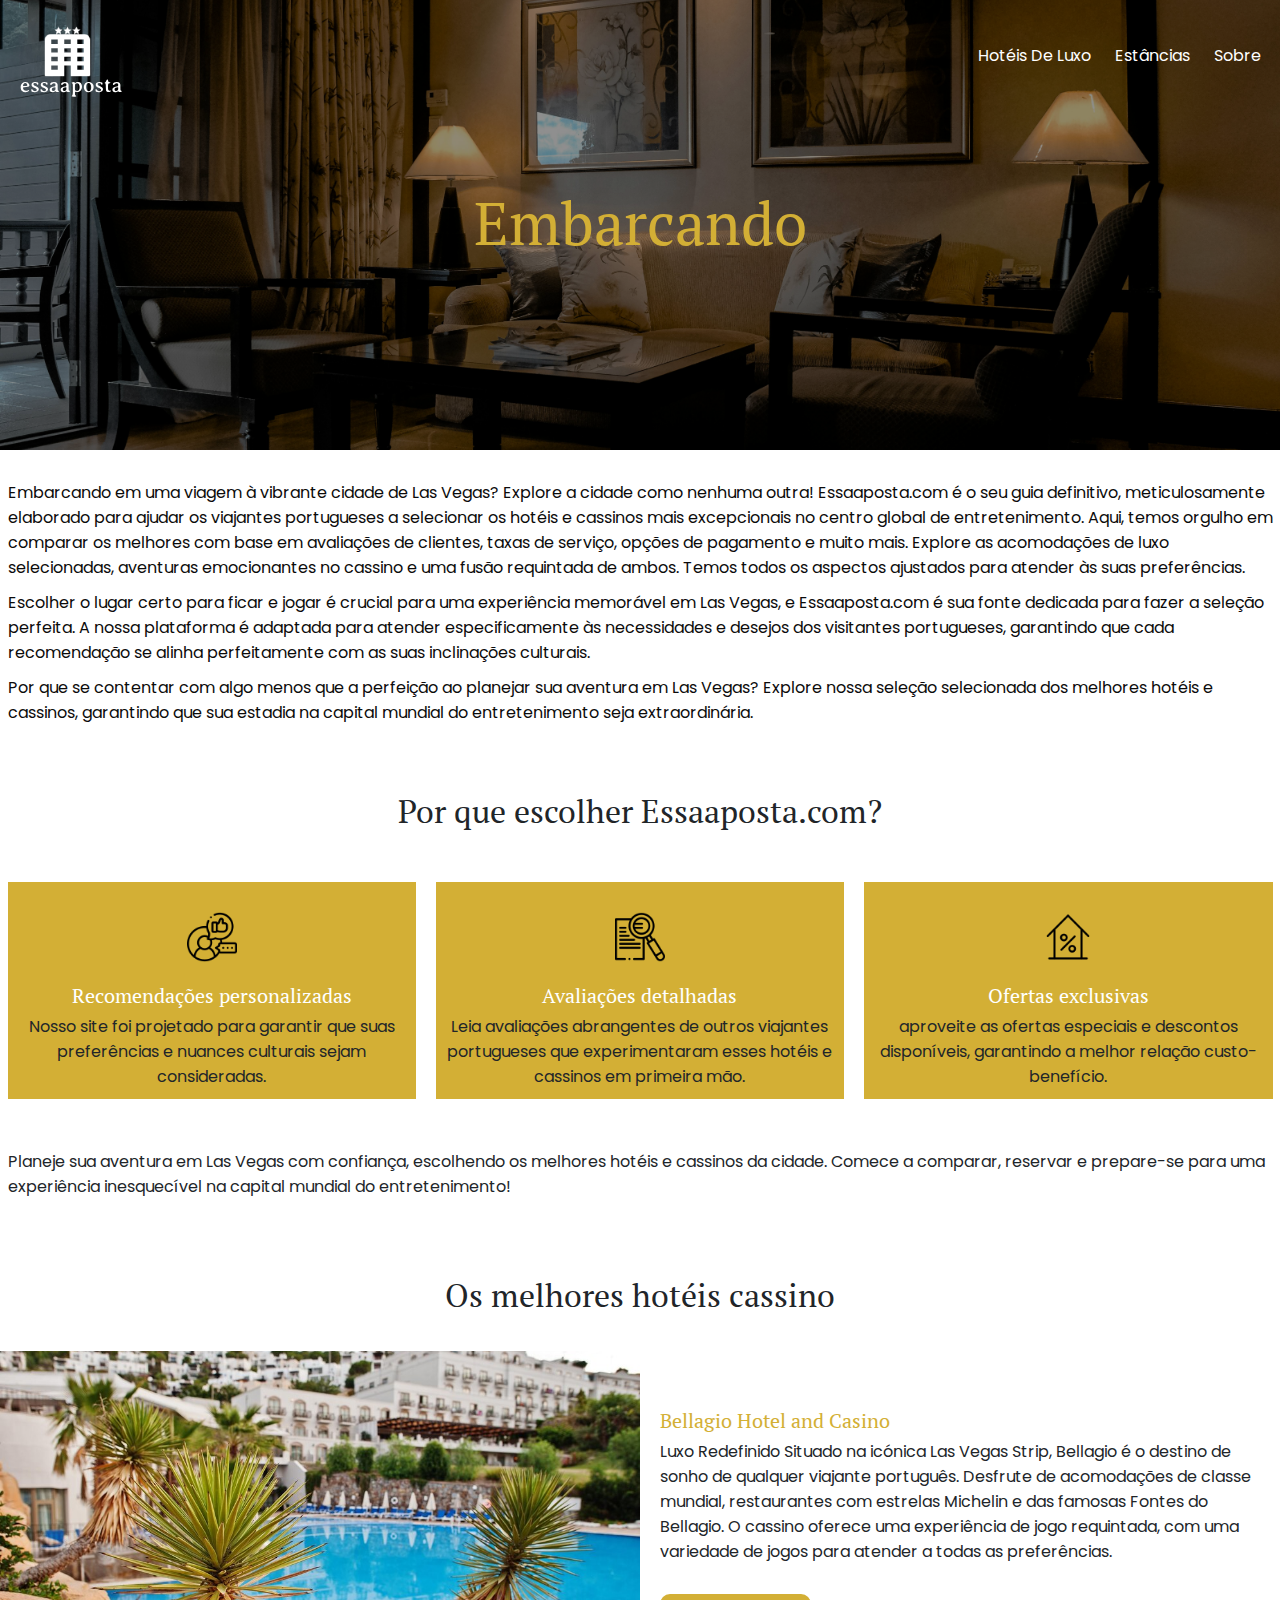
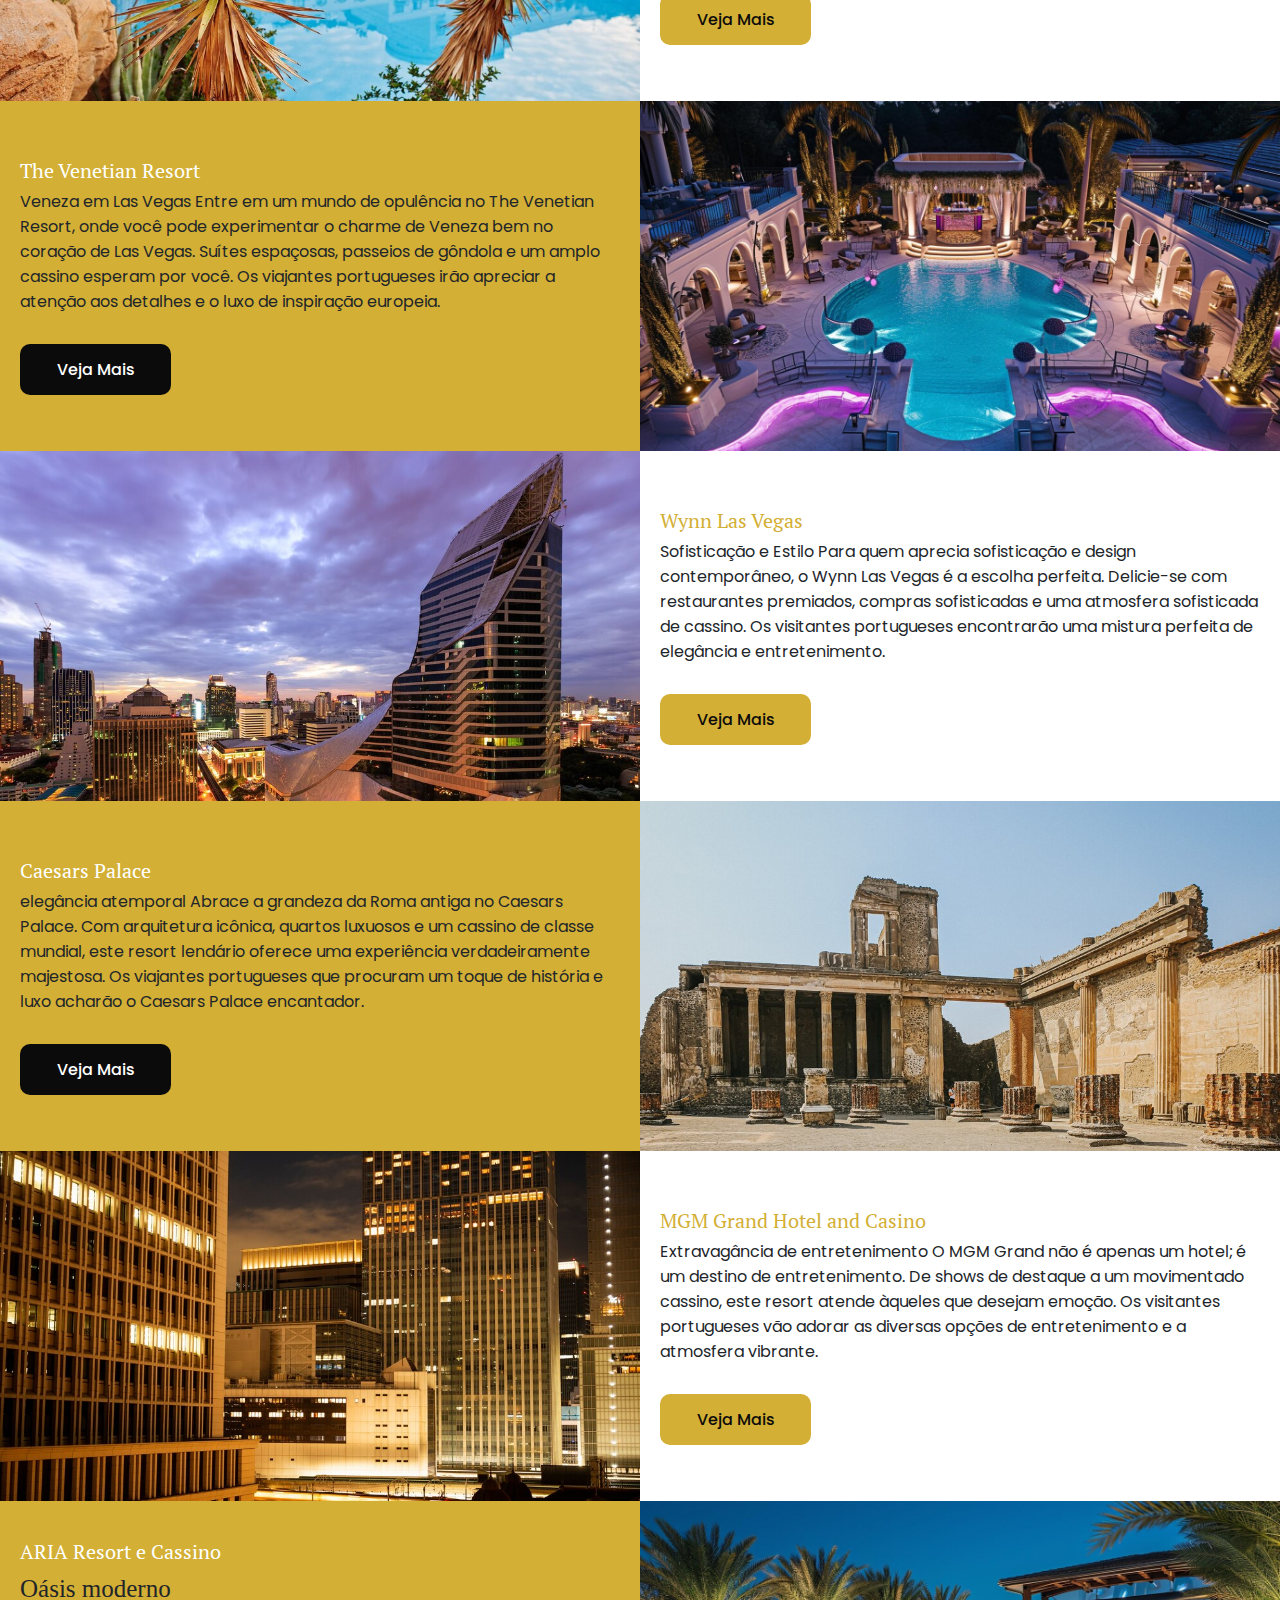
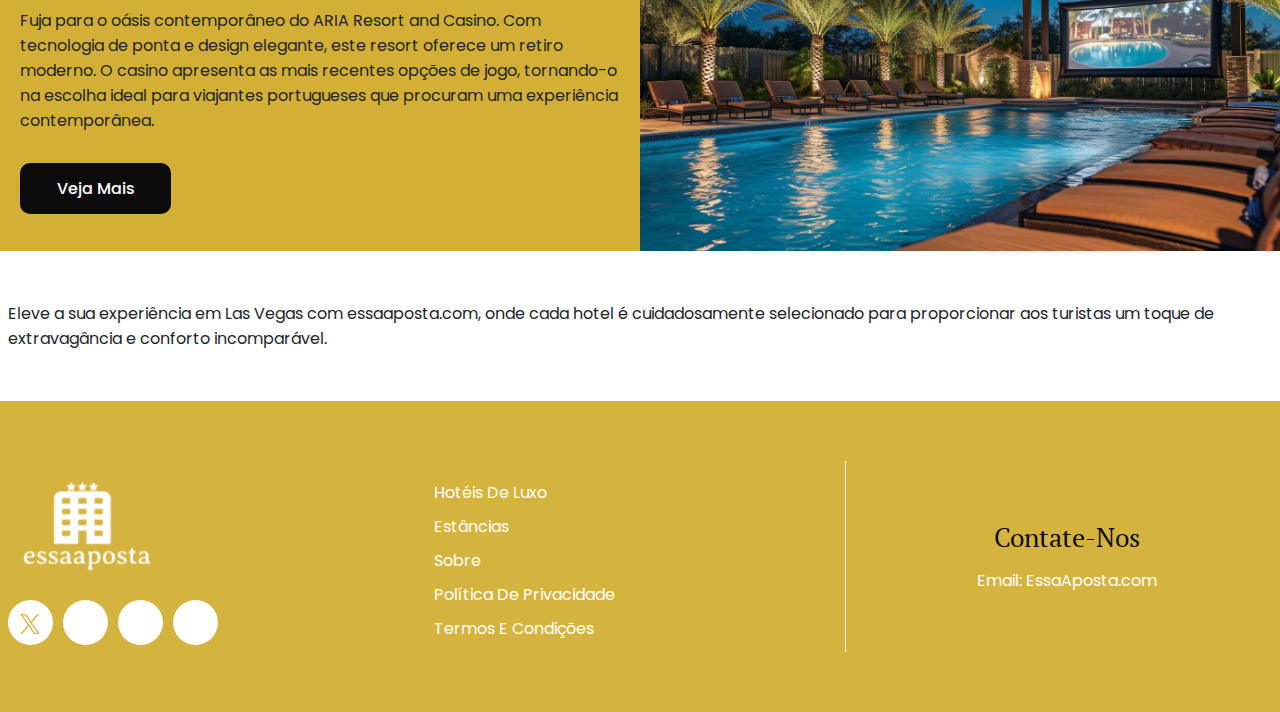
==== commit 5a1662d9: "update" ====
--- a/index.html
+++ b/index.html
@@ -70,18 +70,18 @@
       <div class="row">
         <div class="col-12">
           <div class="topttext-para">
-            <p>Embarcando em uma viagem à vibrante cidade de Las Vegas? Explore a cidade como nenhuma outra!
+            <p class="pb-3">Embarcando em uma viagem à vibrante cidade de Las Vegas? Explore a cidade como nenhuma outra!
               Essaaposta.com é o seu guia definitivo, meticulosamente elaborado para ajudar os viajantes portugueses a
               selecionar os hotéis e cassinos mais excepcionais no centro global de entretenimento. Aqui, temos orgulho
               em comparar os melhores com base em avaliações de clientes, taxas de serviço, opções de pagamento e muito
               mais. Explore as acomodações de luxo selecionadas, aventuras emocionantes no cassino e uma fusão
               requintada de ambos. Temos todos os aspectos ajustados para atender às suas preferências.
             </p>
-            <p>Escolher o lugar certo para ficar e jogar é crucial para uma experiência memorável em Las Vegas, e
+            <p class="pb-3">Escolher o lugar certo para ficar e jogar é crucial para uma experiência memorável em Las Vegas, e
               Essaaposta.com é sua fonte dedicada para fazer a seleção perfeita. A nossa plataforma é adaptada para
               atender especificamente às necessidades e desejos dos visitantes portugueses, garantindo que cada
               recomendação se alinha perfeitamente com as suas inclinações culturais. </p>
-            <p>Por que se contentar com algo menos que a perfeição ao planejar sua aventura em Las Vegas? Explore nossa
+              <p class="pb-3">Por que se contentar com algo menos que a perfeição ao planejar sua aventura em Las Vegas? Explore nossa
               seleção selecionada dos melhores hotéis e cassinos, garantindo que sua estadia na capital mundial do
               entretenimento seja extraordinária.
             </p>
@@ -250,11 +250,14 @@
   <!-- site casino-hotel end -->
 
   <!-- site footer start -->
-  <div class="footer">
+  <div class="footer new">
     <div class="container">
       <div class="footer-body">
         <div class="row">
           <div class=" col-lg-4 col-md-4 col-sm-12">
+            <div class="footer-logo">
+              <img src="images/header-logo.png" alt="header-logo" class="img-fluid">
+            </div>
             <div class="social-icons">
               <ul>
                 <li><a href="https://www.twitter.com/login/" target="_blank"><img src="images/twitter.png" alt="twitter"></a>
--- a/css/style.css
+++ b/css/style.css
@@ -108,6 +108,8 @@
   font-family: "PT Serif", serif;
   font-weight: 400;
   font-style: normal;
+  text-align: center;
+  margin: 25px 0 !important;
 }
 @media screen and (max-width: 768px) {
   h2 {
@@ -138,6 +140,7 @@
   font-weight: 400;
   font-style: normal;
   color: #d3af35;
+  margin-bottom: 0;
 }
 
 * {
@@ -213,11 +216,11 @@
 }
 
 header.site-header.sticky .site-nav a {
+  color: #fff;
+}
+
+header.site-header.sticky .site-nav a.active {
   color: #000;
-}
-
-header.site-header.sticky .site-nav a.active {
-  color: #fff;
 }
 
 .site-logo img {
@@ -395,8 +398,7 @@
 }
 
 .flexcard-picture img {
-  height: 203px;
-  -o-object-fit: cover;
+  height: 350px;
   object-fit: cover;
 }
 
@@ -676,6 +678,21 @@
   color: #000;
 }
 
+.content-wrap ul {
+  margin: 10px 0;
+}
+
+.footer.new .social-icons {
+  display: flex;
+  height: auto;
+  border: none;
+}
+
+.footer.new .footer-logo img {
+  max-width: 150px;
+  margin-bottom: 25px;
+}
+
 /*footer end*/
 /*privacy-policy start*/
 .privacy__section.banner {
--- a/css/responsive.css
+++ b/css/responsive.css
@@ -107,6 +107,8 @@
   font-family: "PT Serif", serif;
   font-weight: 400;
   font-style: normal;
+  text-align: center;
+  margin: 25px 0 !important;
 }
 @media screen and (max-width: 768px) {
   h2 {
@@ -137,6 +139,7 @@
   font-weight: 400;
   font-style: normal;
   color: #d3af35;
+  margin-bottom: 0;
 }
 
 /*media queries start*/
@@ -287,6 +290,9 @@
     font-weight: 600;
     opacity: 0.7;
   }
+  .about_us_content {
+    width: 100%;
+  }
 }
 @media screen and (max-width: 767px) {
   .choosemain {
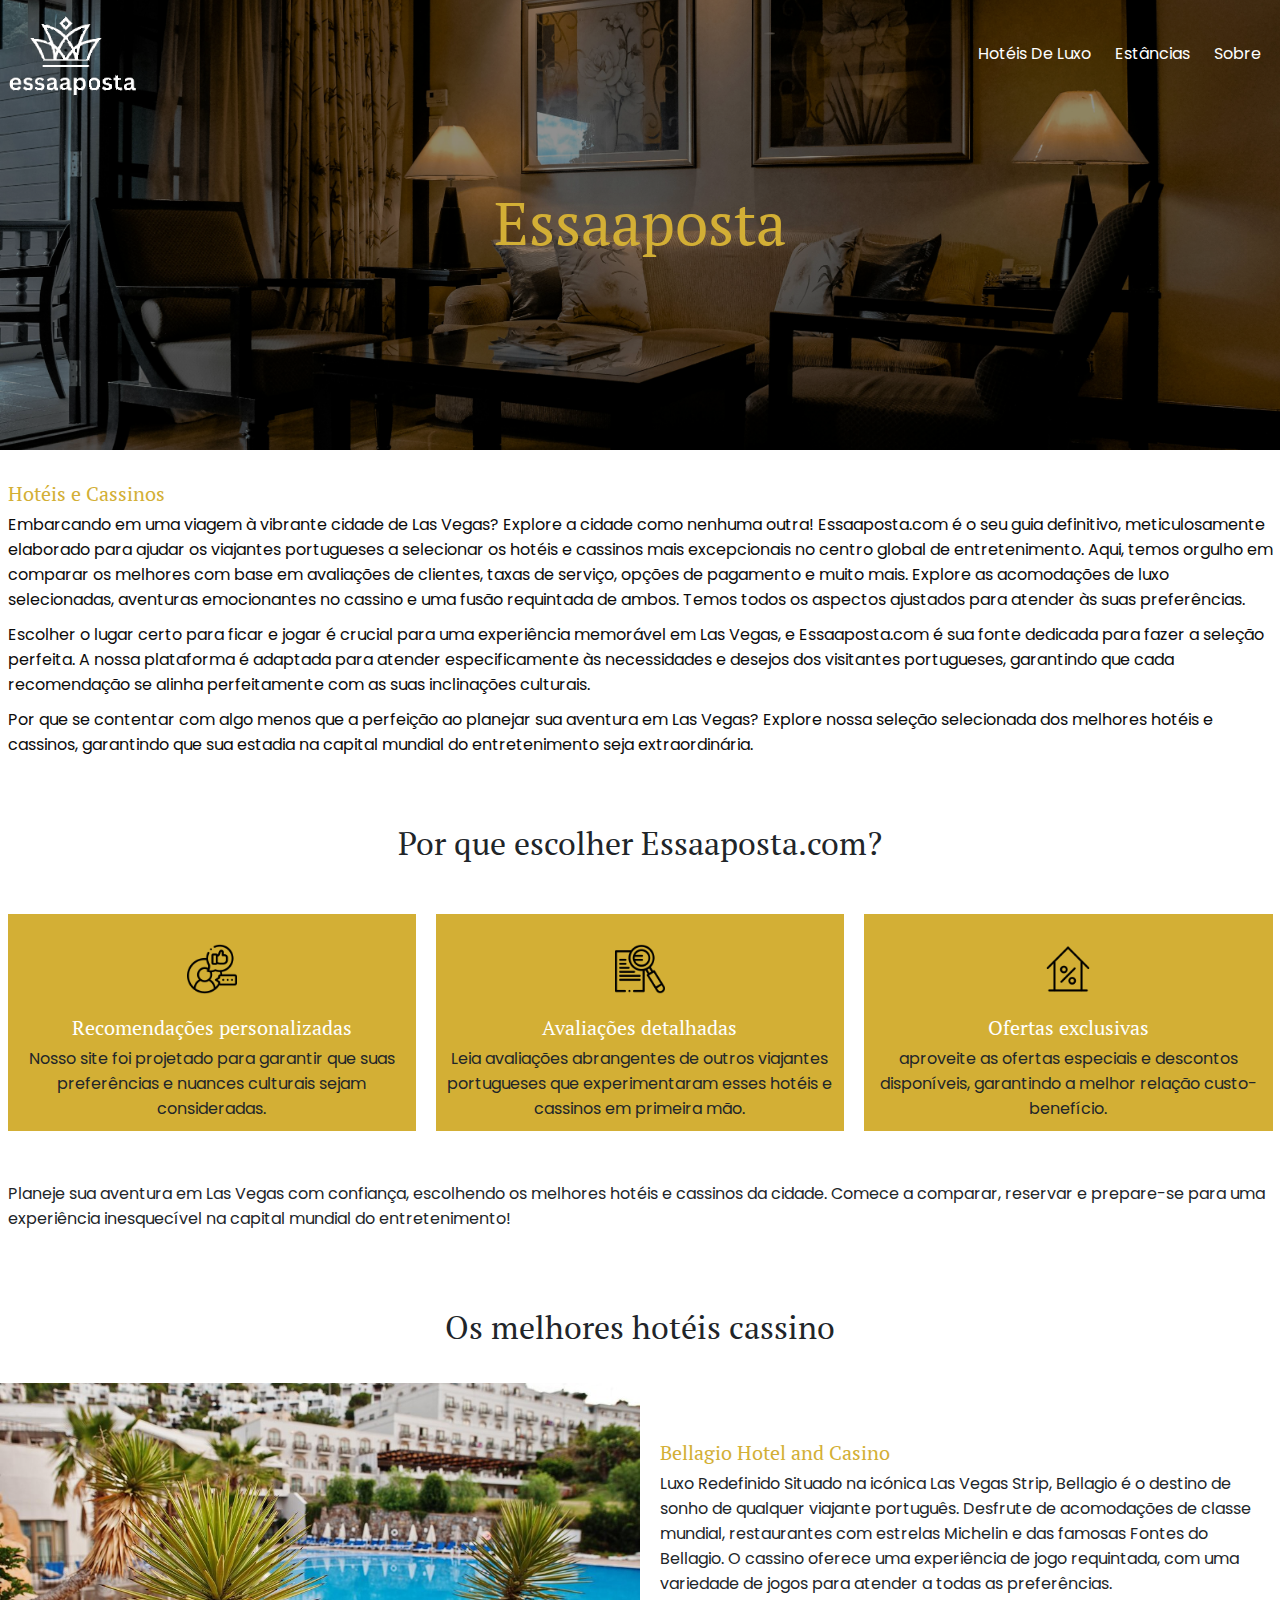
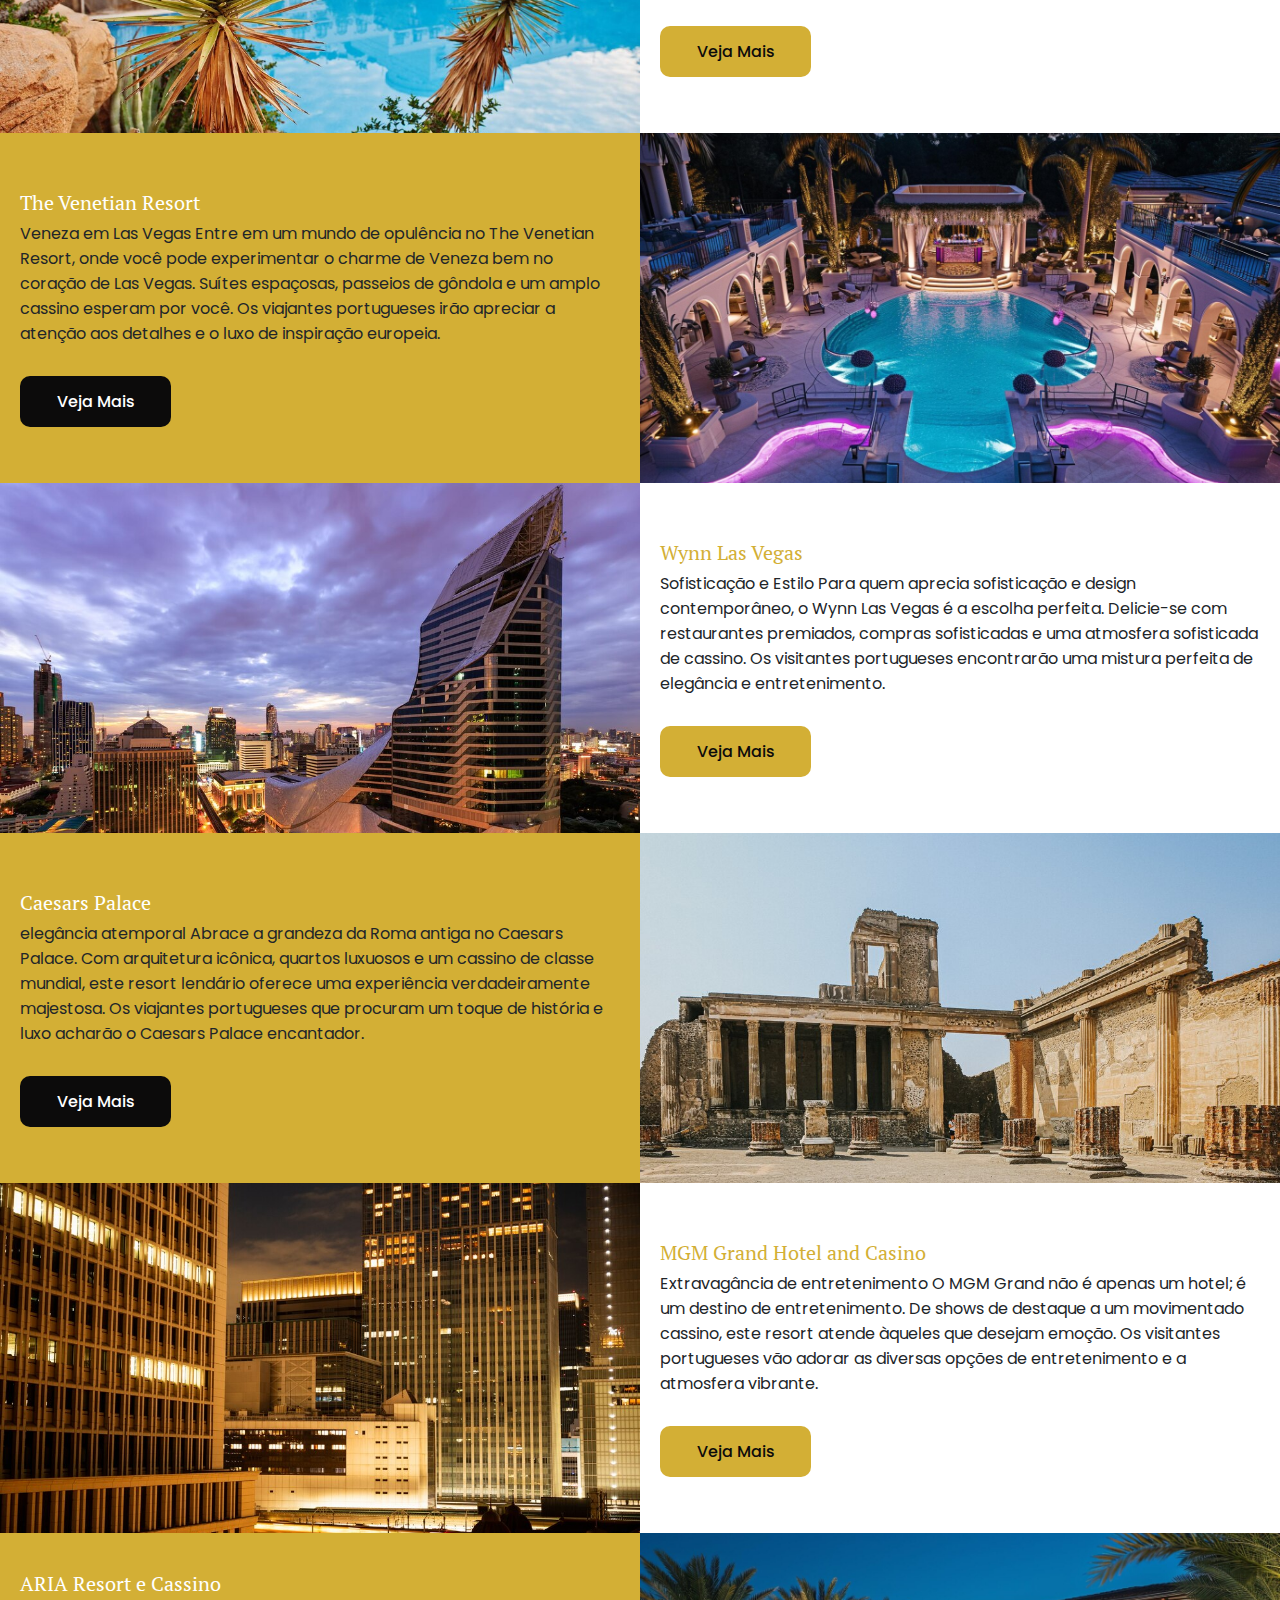
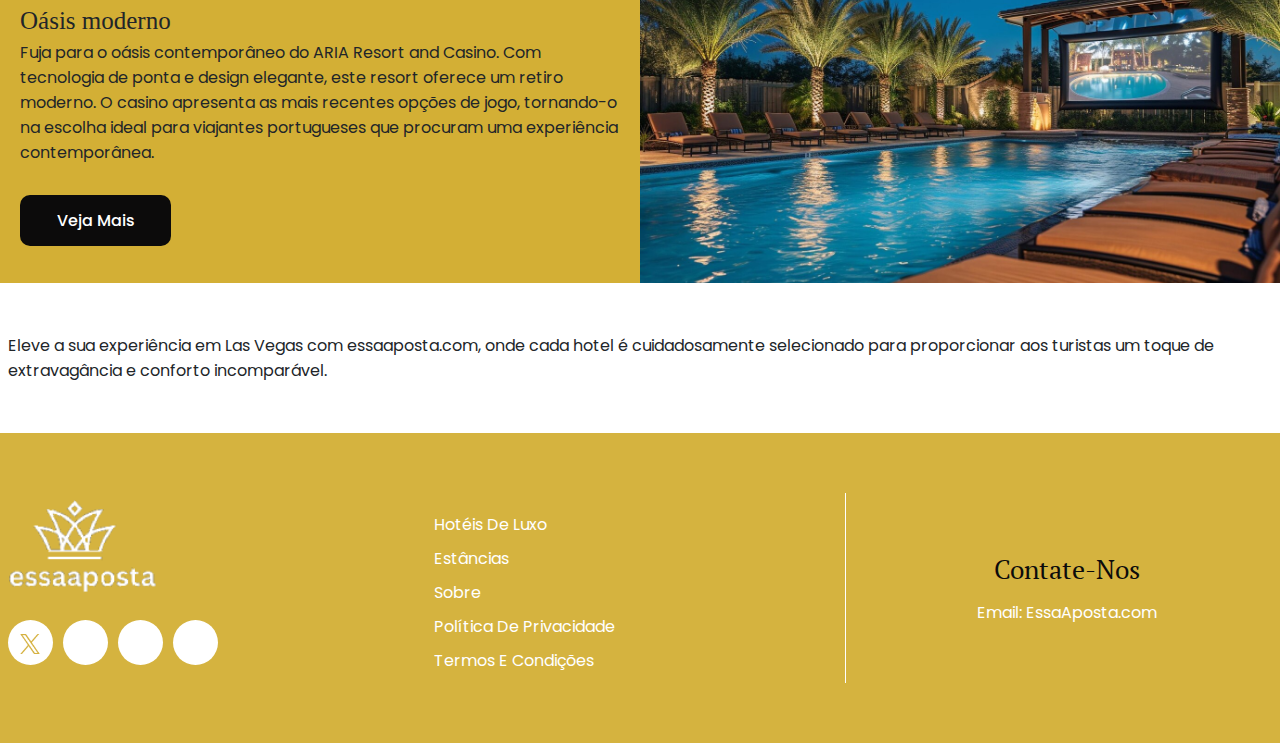
==== commit fdd485e5: "update" ====
--- a/index.html
+++ b/index.html
@@ -55,7 +55,7 @@
       <div class="row">
         <div class="col-12">
           <div class="bannertitle">
-            <h1>Embarcando</h1>
+            <h1>Essaaposta</h1>
           </div>
         </div>
       </div>
@@ -70,6 +70,7 @@
       <div class="row">
         <div class="col-12">
           <div class="topttext-para">
+            <h3> Hotéis e Cassinos </h3>
             <p class="pb-3">Embarcando em uma viagem à vibrante cidade de Las Vegas? Explore a cidade como nenhuma outra!
               Essaaposta.com é o seu guia definitivo, meticulosamente elaborado para ajudar os viajantes portugueses a
               selecionar os hotéis e cassinos mais excepcionais no centro global de entretenimento. Aqui, temos orgulho
--- a/css/style.css
+++ b/css/style.css
@@ -543,6 +543,7 @@
   display: flex;
   gap: 25px;
   padding: 16px 0;
+  align-items: center;
 }
 .traveltips img {
   max-width: 45px;
--- a/css/responsive.css
+++ b/css/responsive.css
@@ -193,7 +193,7 @@
     font-size: 40px;
     color: #ffffff;
     position: absolute;
-    top: -5px;
+    top: 14px;
     right: 15px;
     display: inline-block;
   }
@@ -294,6 +294,11 @@
     width: 100%;
   }
 }
+@media screen and (max-width: 820px) {
+  .casinohotel-picture img {
+    height: 450px;
+  }
+}
 @media screen and (max-width: 767px) {
   .choosemain {
     grid-template-columns: repeat(1, 1fr);
@@ -308,6 +313,9 @@
   .flexcard-main {
     padding: 50px 0;
   }
+  .casinohotel-picture img {
+    height: 350px;
+  }
 }
 @media screen and (max-width: 575px) {
   .site-nav {
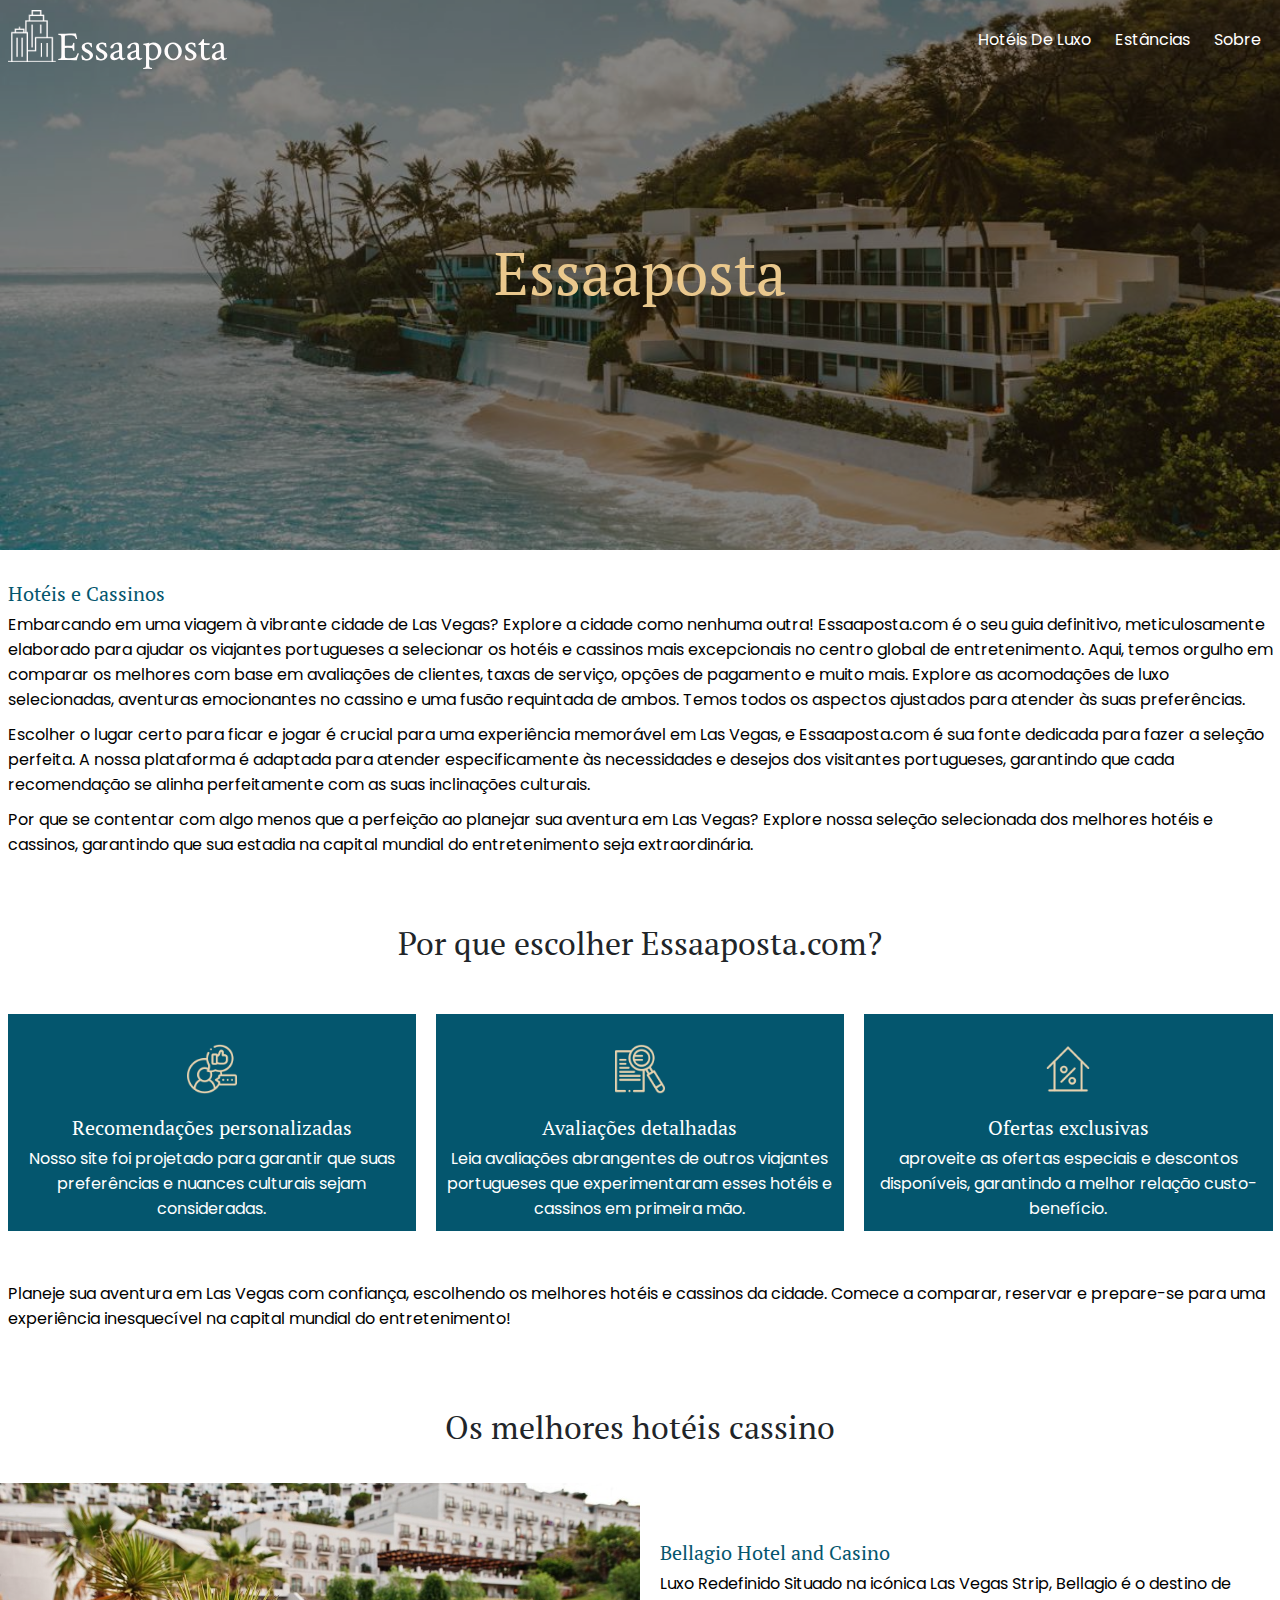
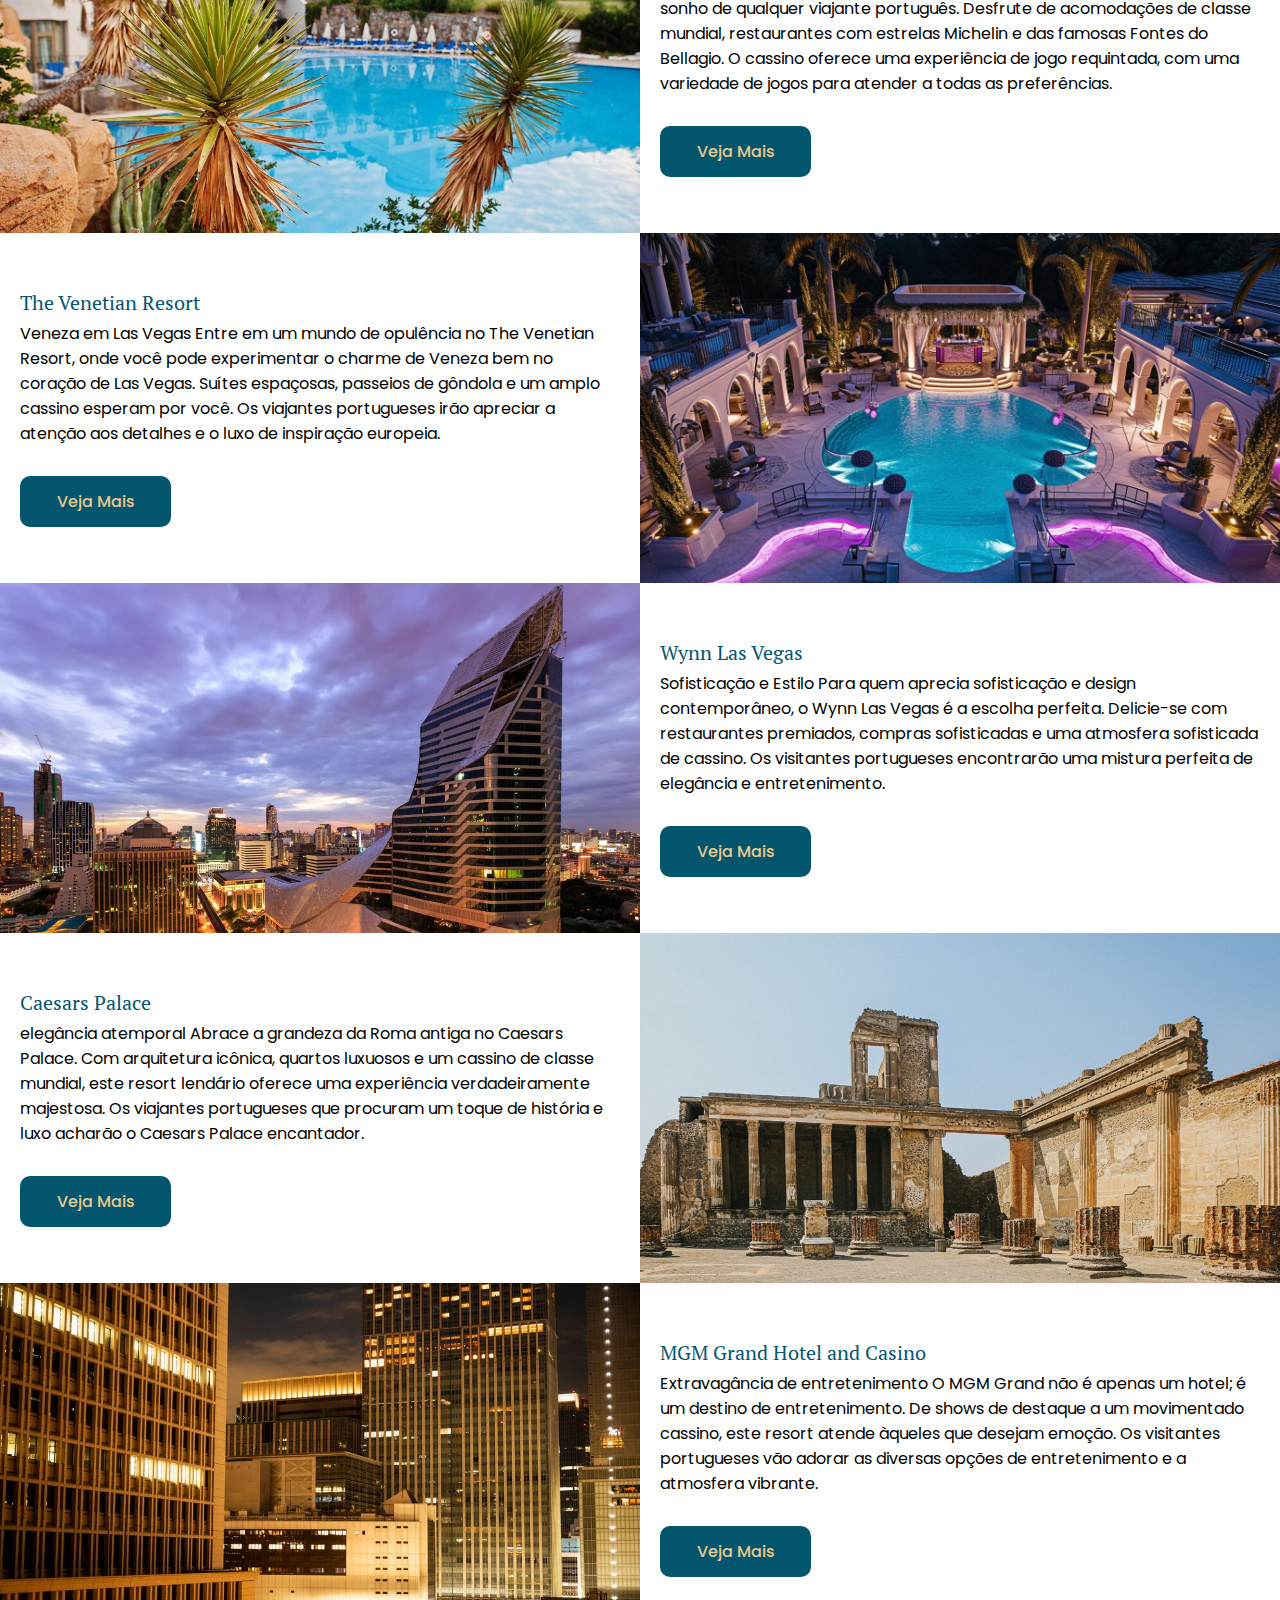
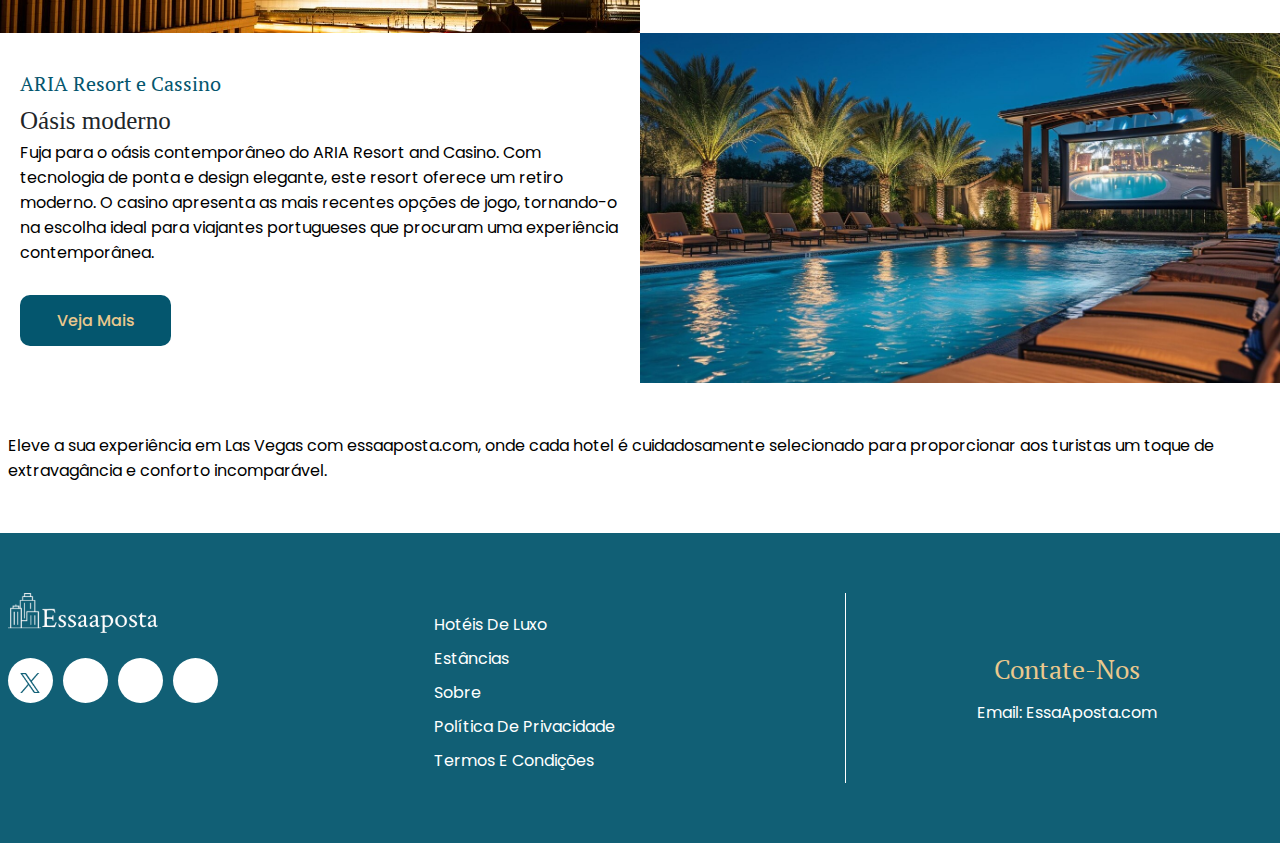
==== commit 9b3cf482: "update" ====
--- a/index.html
+++ b/index.html
@@ -257,8 +257,8 @@
         <div class="row">
           <div class=" col-lg-4 col-md-4 col-sm-12">
             <div class="footer-logo">
-              <img src="images/header-logo.png" alt="header-logo" class="img-fluid">
-            </div>
+              <a href="index.html"><img src="images/header-logo.png" alt="header-logo" class="img-fluid"></a>
+          </div>
             <div class="social-icons">
               <ul>
                 <li><a href="https://www.twitter.com/login/" target="_blank"><img src="images/twitter.png" alt="twitter"></a>
--- a/css/style.css
+++ b/css/style.css
@@ -12,8 +12,8 @@
 
 .primary-btn a {
   border-radius: 10px;
-  background: #d3af35;
-  color: #0C0B0B;
+  background: #04566E;
+  color: #eac88d;
   text-align: center;
   font-size: 16px;
   font-style: normal;
@@ -34,7 +34,7 @@
   width: 0%;
   height: 100%;
   color: #fff !important;
-  background: #0C0B0B;
+  background: #eac88d;
   z-index: -1;
   right: 0;
   top: 0;
@@ -50,7 +50,7 @@
 }
 
 .primary-btn a:hover {
-  color: #fff;
+  color: #04566E;
 }
 
 .banner {
@@ -76,6 +76,7 @@
   line-height: 25px;
   font-family: "Poppins", sans-serif;
   margin-bottom: 0;
+  color: #000 !important;
 }
 @media screen and (max-width: 768px) {
   p {
@@ -88,7 +89,7 @@
   font-size: 60px;
   font-weight: 500;
   line-height: normal;
-  color: #d3af35;
+  color: #eac88d;
   font-family: "PT Serif", serif;
   font-weight: 400;
   font-style: normal;
@@ -129,7 +130,7 @@
   font-family: "PT Serif", serif;
   font-weight: 400;
   font-style: normal;
-  color: #d3af35;
+  color: #04566E;
 }
 
 h4 {
@@ -139,7 +140,7 @@
   font-family: "PT Serif", serif;
   font-weight: 400;
   font-style: normal;
-  color: #d3af35;
+  color: #04566E;
   margin-bottom: 0;
 }
 
@@ -193,7 +194,7 @@
   padding: 10px 0;
   font-weight: 700;
   text-transform: capitalize;
-  color: #0C0B0B;
+  color: #eac88d;
   position: absolute;
   top: 0;
   left: 0;
@@ -204,14 +205,14 @@
 }
 
 .site-header .site-nav ul li a.active {
-  color: #d3af35;
+  color: #eac88d;
 }
 
 header.site-header.sticky {
-  background: #d3af35;
+  background: #04566E;
   box-shadow: 2px 5px 10px rgba(0, 0, 0, 0.3);
   animation: 500ms ease-in-out 0s normal none 1 running fadeInDown;
-  padding: 2px 0;
+  padding: 12px 0;
   position: fixed;
 }
 
@@ -220,7 +221,7 @@
 }
 
 header.site-header.sticky .site-nav a.active {
-  color: #000;
+  color: #eac88d;
 }
 
 .site-logo img {
@@ -235,7 +236,7 @@
   color: #fff;
 }
 .site-nav a:hover {
-  color: #d3af35;
+  color: #eac88d;
 }
 
 .site-header {
@@ -265,6 +266,7 @@
 /*banner-css-start*/
 .homebanner.banner {
   background-image: url(../images/homebanner.jpg);
+  height: 550px;
 }
 
 .bannertitle {
@@ -281,7 +283,7 @@
   padding: 30px 0;
 }
 .topttext p {
-  color: #0C0B0B;
+  color: #eac88d;
   font-weight: normal;
 }
 
@@ -295,19 +297,22 @@
 
 .choosebox {
   height: 100%;
-  background: #d3af35;
+  background: #04566E;
   padding: 10px;
 }
+.choosebox p {
+  color: #fff !important;
+}
 .choosebox:hover {
-  background-color: #0C0B0B;
+  background-color: #eac88d;
   transform: translateY(-10px);
   transition: 0.3s;
 }
 .choosebox:hover h3 {
-  color: #d3af35;
+  color: #04566E;
 }
 .choosebox:hover p {
-  color: #fff;
+  color: #04566E !important;
 }
 .choosebox:hover img {
   filter: invert(100%) sepia(100%) saturate(0%) hue-rotate(288deg) brightness(102%) contrast(102%);
@@ -318,6 +323,7 @@
 .choosebox img {
   max-width: 50px;
   margin: 20px 0;
+  filter: invert(94%) sepia(13%) saturate(879%) hue-rotate(328deg) brightness(96%) contrast(88%);
 }
 
 p.choosepara {
@@ -334,21 +340,6 @@
   flex-direction: column;
   justify-content: center;
   height: 100%;
-}
-
-.casinohotel-content.right {
-  background: #d3af35;
-}
-.casinohotel-content.right h3 {
-  color: #fff;
-}
-.casinohotel-content.right a {
-  color: #fff;
-  background-color: #0C0B0B;
-}
-.casinohotel-content.right a:hover {
-  background-color: #fff;
-  color: #fff;
 }
 
 .casinohotel-content.right span {
@@ -361,10 +352,6 @@
   background-image: url(../images/aboutbanner.jpg);
 }
 
-.flexcard {
-  padding-bottom: 50px;
-}
-
 .flexcard-title {
   text-align: center;
 }
@@ -379,7 +366,7 @@
 }
 
 .flexcard-main:hover {
-  background-color: #d3af35;
+  background-color: #04566E;
   margin: 0;
   transition: 0.3s ease;
 }
@@ -390,11 +377,11 @@
 .flexcard-main p {
   font-size: 14px;
   line-height: 17px;
-  color: #0C0B0B;
+  color: #eac88d;
 }
 
 .flexcard-main h4 {
-  color: #d3af35;
+  color: #04566E;
 }
 
 .flexcard-picture img {
@@ -403,13 +390,15 @@
 }
 
 .flexcard-main:hover h4 {
-  color: #0C0B0B;
+  color: #eac88d;
 }
 
 .about_us_content {
   background-color: #fff;
   margin: 30px 0;
   width: 50%;
+  margin: 0 auto;
+  padding-top: 60px;
 }
 
 .form-group {
@@ -420,10 +409,10 @@
   display: block;
   width: 100%;
   height: 4rem;
-  border: 1px solid #d3af35;
+  border: 1px solid #04566E;
   padding: 2rem 2rem;
   background: transparent;
-  color: #0C0B0B;
+  color: #eac88d;
 }
 
 .about_us_content textarea.input-control {
@@ -432,8 +421,8 @@
 }
 
 .form-group .submit-btn {
-  background: #d3af35;
-  border: 1px solid #d3af35;
+  background: #04566E;
+  border: 1px solid #04566E;
   transition: all 0.2s linear;
   display: inline-block;
   padding: 0.8rem 4rem;
@@ -441,8 +430,8 @@
   text-transform: capitalize;
 }
 .form-group .submit-btn:hover {
-  background-color: #0C0B0B !important;
-  border: 1px solid #0C0B0B !important;
+  background-color: #eac88d !important;
+  border: 1px solid #eac88d !important;
 }
 
 .about_us_content .input-control:focus-visible {
@@ -452,7 +441,7 @@
 .about_us_content .form-group label {
   display: inline-block;
   padding-bottom: 5px;
-  color: #0C0B0B;
+  color: #04566E;
   transition: all 0.2s linear;
   text-transform: capitalize;
   font-weight: 600;
@@ -460,11 +449,11 @@
 }
 
 button.submit-btn {
-  color: #0C0B0B !important;
+  color: #eac88d !important;
 }
 button.submit-btn:hover {
-  background-color: #d3af35 !important;
-  border-color: #d3af35 !important;
+  background-color: #04566E !important;
+  border-color: #04566E !important;
   color: #fff !important;
 }
 
@@ -492,7 +481,7 @@
   margin-top: 25px;
 }
 .luxurycard-inner p {
-  color: #0C0B0B;
+  color: #eac88d;
 }
 
 .luxurycard .row {
@@ -513,7 +502,7 @@
 
 span.travelblock {
   font-size: 23px;
-  color: #d3af35;
+  color: #04566E;
 }
 
 .travel {
@@ -525,7 +514,7 @@
 }
 
 .travelcard-inner span {
-  color: #0C0B0B;
+  color: #eac88d;
   font-size: 18px;
   display: block;
   text-align: center;
@@ -552,7 +541,7 @@
   text-align: left;
 }
 .traveltips h3 {
-  color: #0C0B0B;
+  color: #04566E;
 }
 
 .traveltips .row {
@@ -571,7 +560,7 @@
   content: "";
   position: absolute;
   inset: 0;
-  background-color: #d3af35;
+  background-color: #04566E;
   opacity: 0.95;
   z-index: -1;
 }
@@ -588,7 +577,7 @@
 
 .social-icons img {
   max-width: 20px;
-  filter: invert(85%) sepia(73%) saturate(1085%) hue-rotate(323deg) brightness(89%) contrast(86%);
+  filter: invert(28%) sepia(53%) saturate(699%) hue-rotate(147deg) brightness(97%) contrast(93%);
 }
 .social-icons p {
   color: #fff;
@@ -599,7 +588,7 @@
   flex-wrap: wrap;
 }
 .social-icons a {
-  color: #d3af35;
+  color: #04566E;
 }
 
 .social-icons a:last-child {
@@ -615,7 +604,6 @@
   transition: all 0.3s ease-in-out;
 }
 .social-icons a:last-child:hover {
-  color: #fff;
   transform: rotate(180deg);
 }
 
@@ -636,7 +624,7 @@
   display: inline-block;
 }
 .useful-links li a:hover {
-  color: #0C0B0B;
+  color: #eac88d;
 }
 .useful-links h4 {
   font-size: 26px;
@@ -665,7 +653,7 @@
 }
 .contact-us h4 {
   font-size: 26px;
-  color: #0C0B0B;
+  color: #eac88d;
   margin-bottom: 15px;
 }
 .contact-us p {
@@ -676,7 +664,7 @@
   color: #fff;
 }
 .contact-us a:hover {
-  color: #000;
+  color: #eac88d;
 }
 
 .content-wrap ul {
@@ -720,12 +708,18 @@
 .privacy-policy .content-wrap li {
   font-size: 15px;
 }
+.privacy-policy .content-wrap h4 {
+  margin: 10px 0;
+}
 
 .terms {
   padding: 40px 0;
 }
 .terms .content-wrap li {
   font-size: 15px;
+}
+.terms .content-wrap h4 {
+  margin: 10px 0;
 }
 
 /*privacy-policy end*/
--- a/css/responsive.css
+++ b/css/responsive.css
@@ -11,8 +11,8 @@
 
 .primary-btn a {
   border-radius: 10px;
-  background: #d3af35;
-  color: #0C0B0B;
+  background: #04566E;
+  color: #eac88d;
   text-align: center;
   font-size: 16px;
   font-style: normal;
@@ -33,7 +33,7 @@
   width: 0%;
   height: 100%;
   color: #fff !important;
-  background: #0C0B0B;
+  background: #eac88d;
   z-index: -1;
   right: 0;
   top: 0;
@@ -49,7 +49,7 @@
 }
 
 .primary-btn a:hover {
-  color: #fff;
+  color: #04566E;
 }
 
 .banner {
@@ -75,6 +75,7 @@
   line-height: 25px;
   font-family: "Poppins", sans-serif;
   margin-bottom: 0;
+  color: #000 !important;
 }
 @media screen and (max-width: 768px) {
   p {
@@ -87,7 +88,7 @@
   font-size: 60px;
   font-weight: 500;
   line-height: normal;
-  color: #d3af35;
+  color: #eac88d;
   font-family: "PT Serif", serif;
   font-weight: 400;
   font-style: normal;
@@ -128,7 +129,7 @@
   font-family: "PT Serif", serif;
   font-weight: 400;
   font-style: normal;
-  color: #d3af35;
+  color: #04566E;
 }
 
 h4 {
@@ -138,7 +139,7 @@
   font-family: "PT Serif", serif;
   font-weight: 400;
   font-style: normal;
-  color: #d3af35;
+  color: #04566E;
   margin-bottom: 0;
 }
 
@@ -146,9 +147,6 @@
 @media screen and (max-width: 1199px) {
   .container {
     padding: 0 20px;
-  }
-  .site-logo img {
-    max-width: 180px;
   }
   .site-nav a {
     padding: 8px 8px !important;
@@ -176,7 +174,7 @@
     right: 0;
     bottom: 0;
     width: 300px;
-    background: #0C0B0B;
+    background: #04566E;
     transition: 0.4s cubic-bezier(0, 0, 0.13, 0.61);
     transform: translateX(-100%);
   }
@@ -227,7 +225,7 @@
     align-items: center;
   }
   .site-logo img {
-    max-width: 20rem;
+    max-width: 120PX;
   }
   .site-nav ul {
     display: flex;
@@ -321,9 +319,15 @@
   .site-nav {
     width: 100%;
   }
+  .about_us_content {
+    padding-top: 0;
+  }
   .topttext p {
     text-align: justify;
   }
+  .content-wrap h4 {
+    font-size: 19px !important;
+  }
 }
 
 
